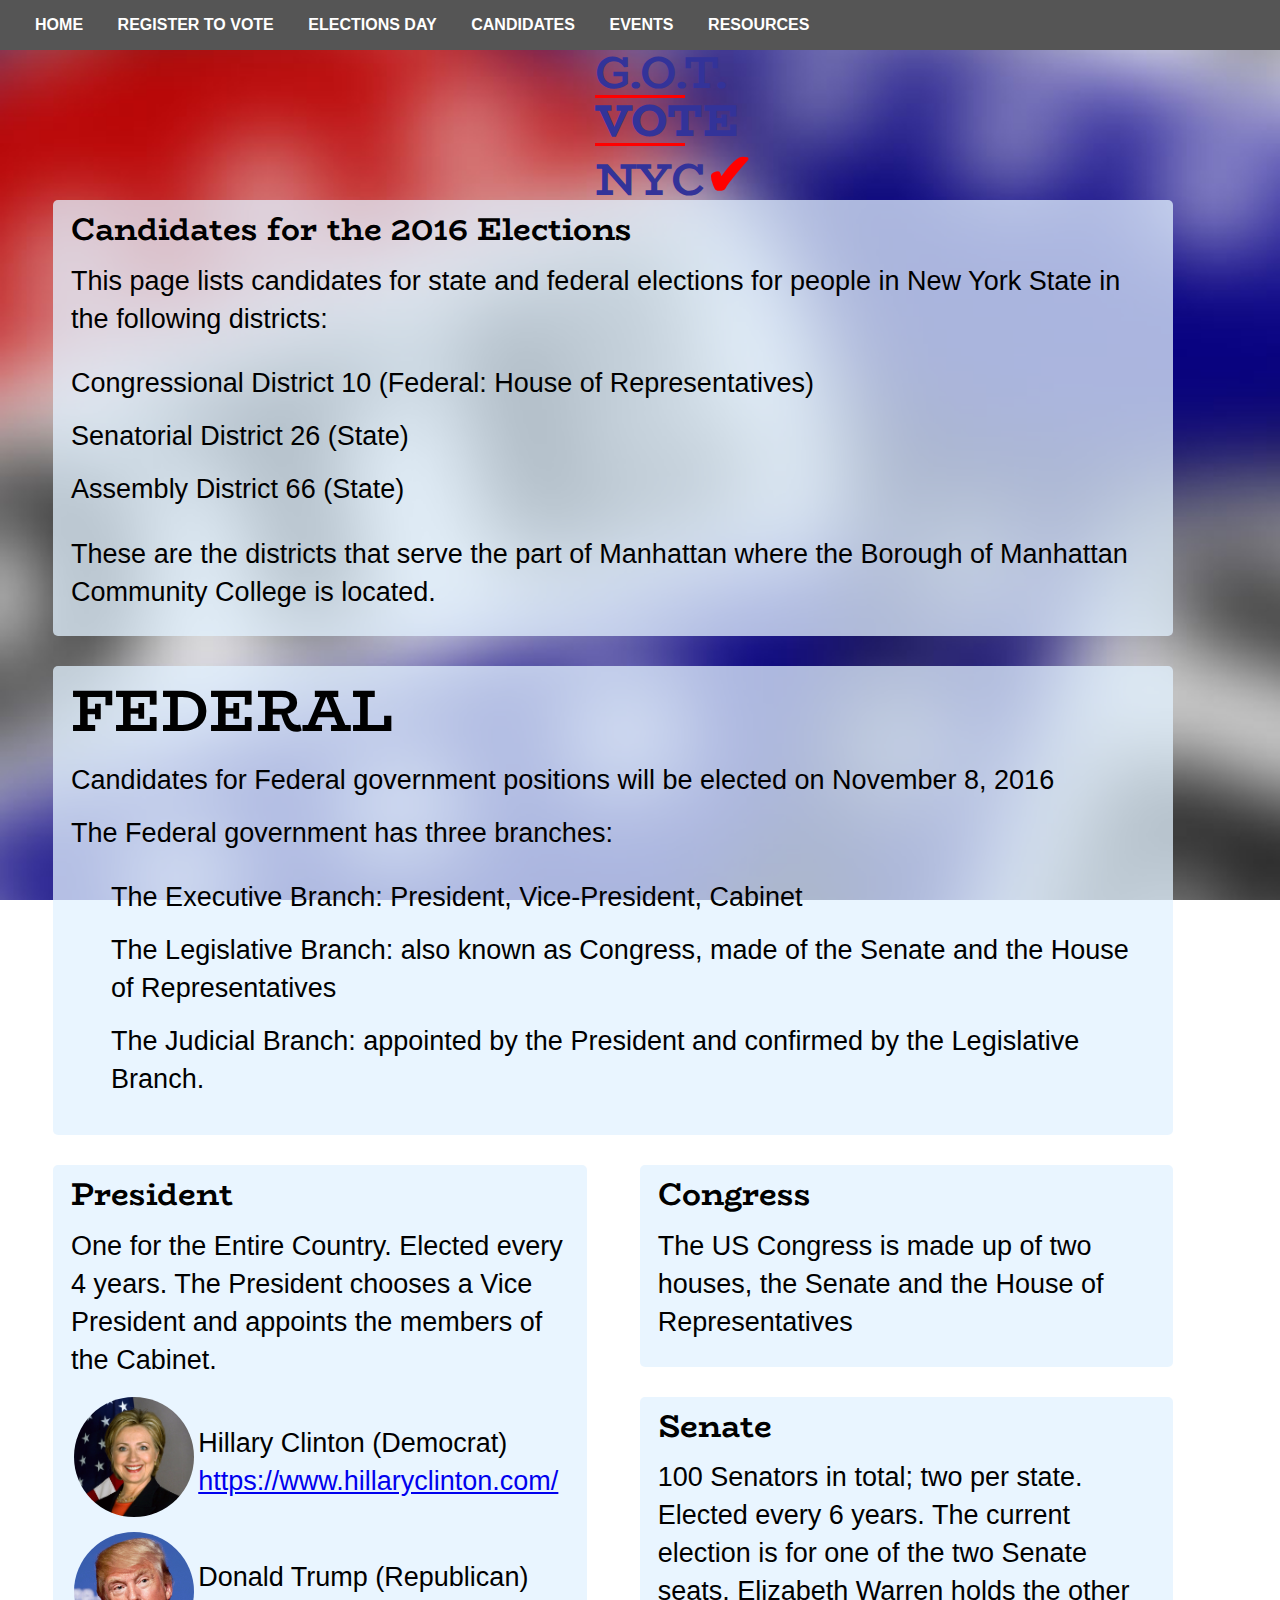
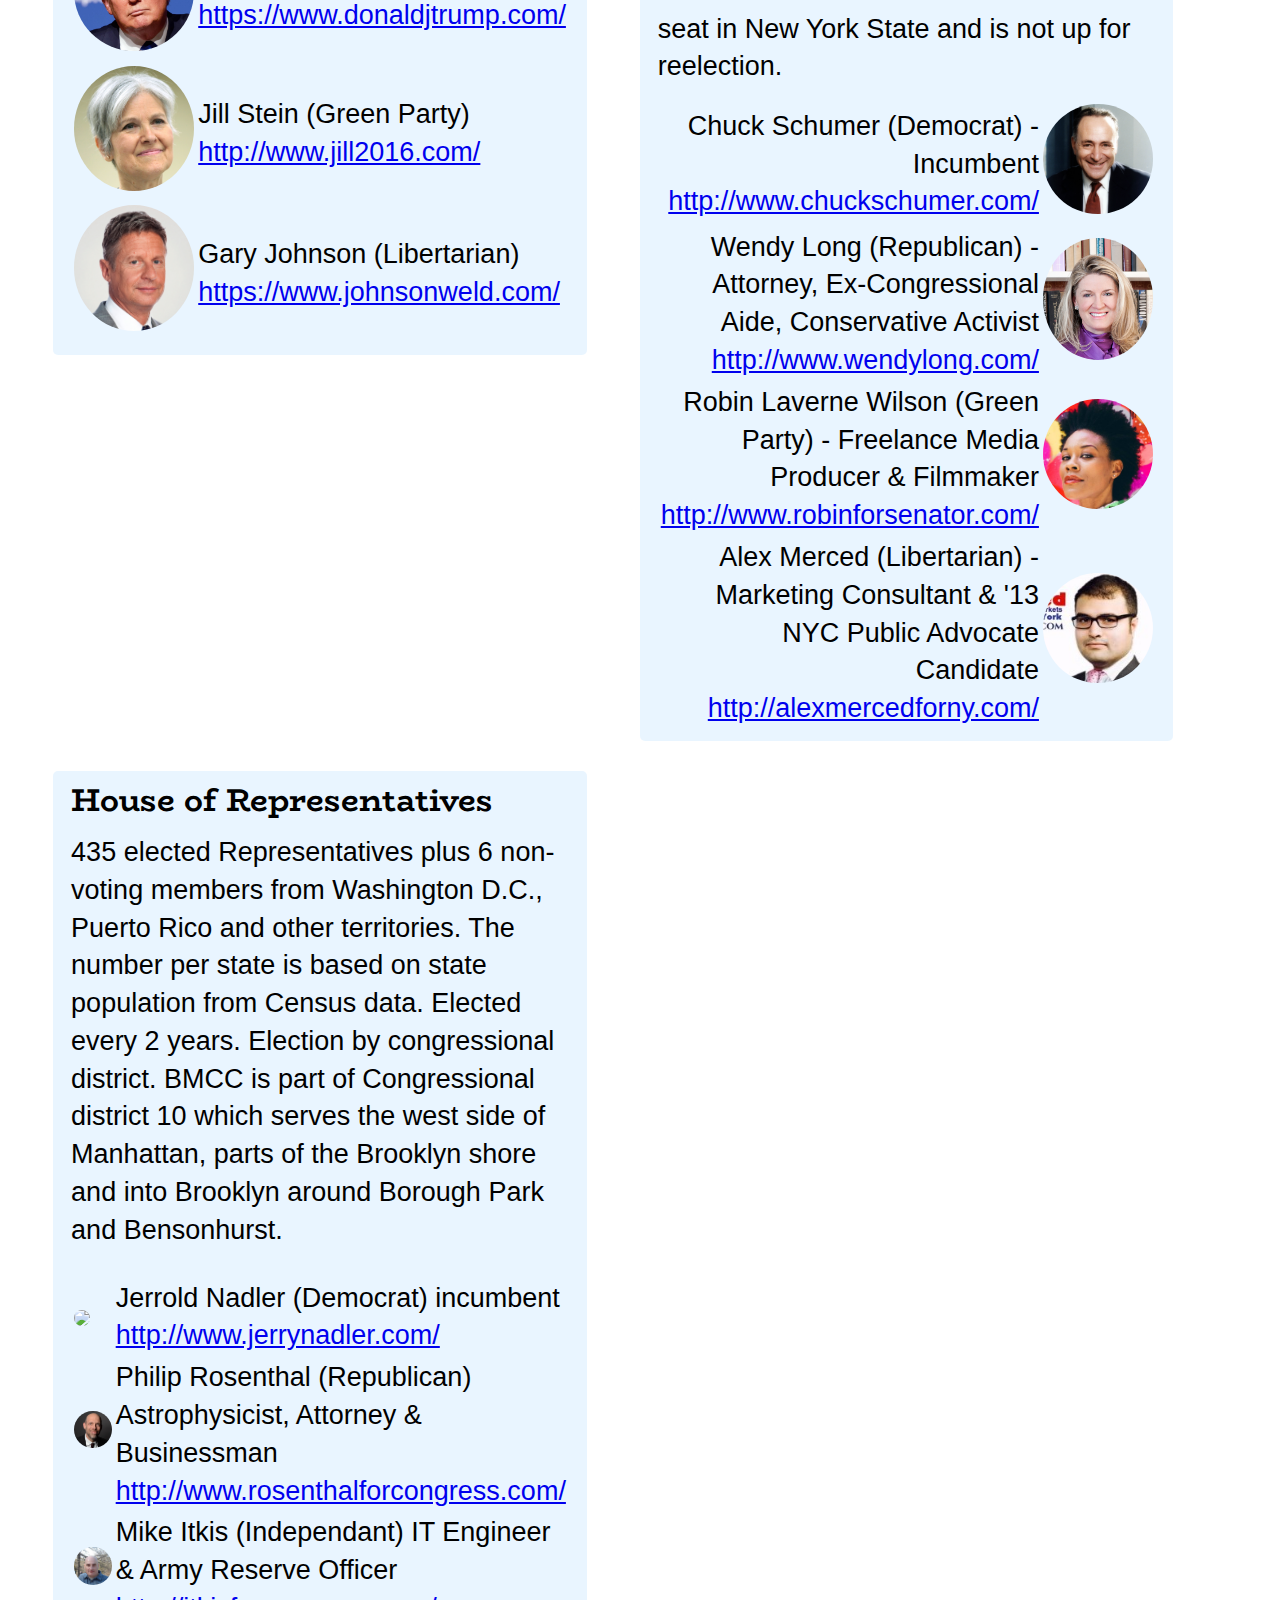
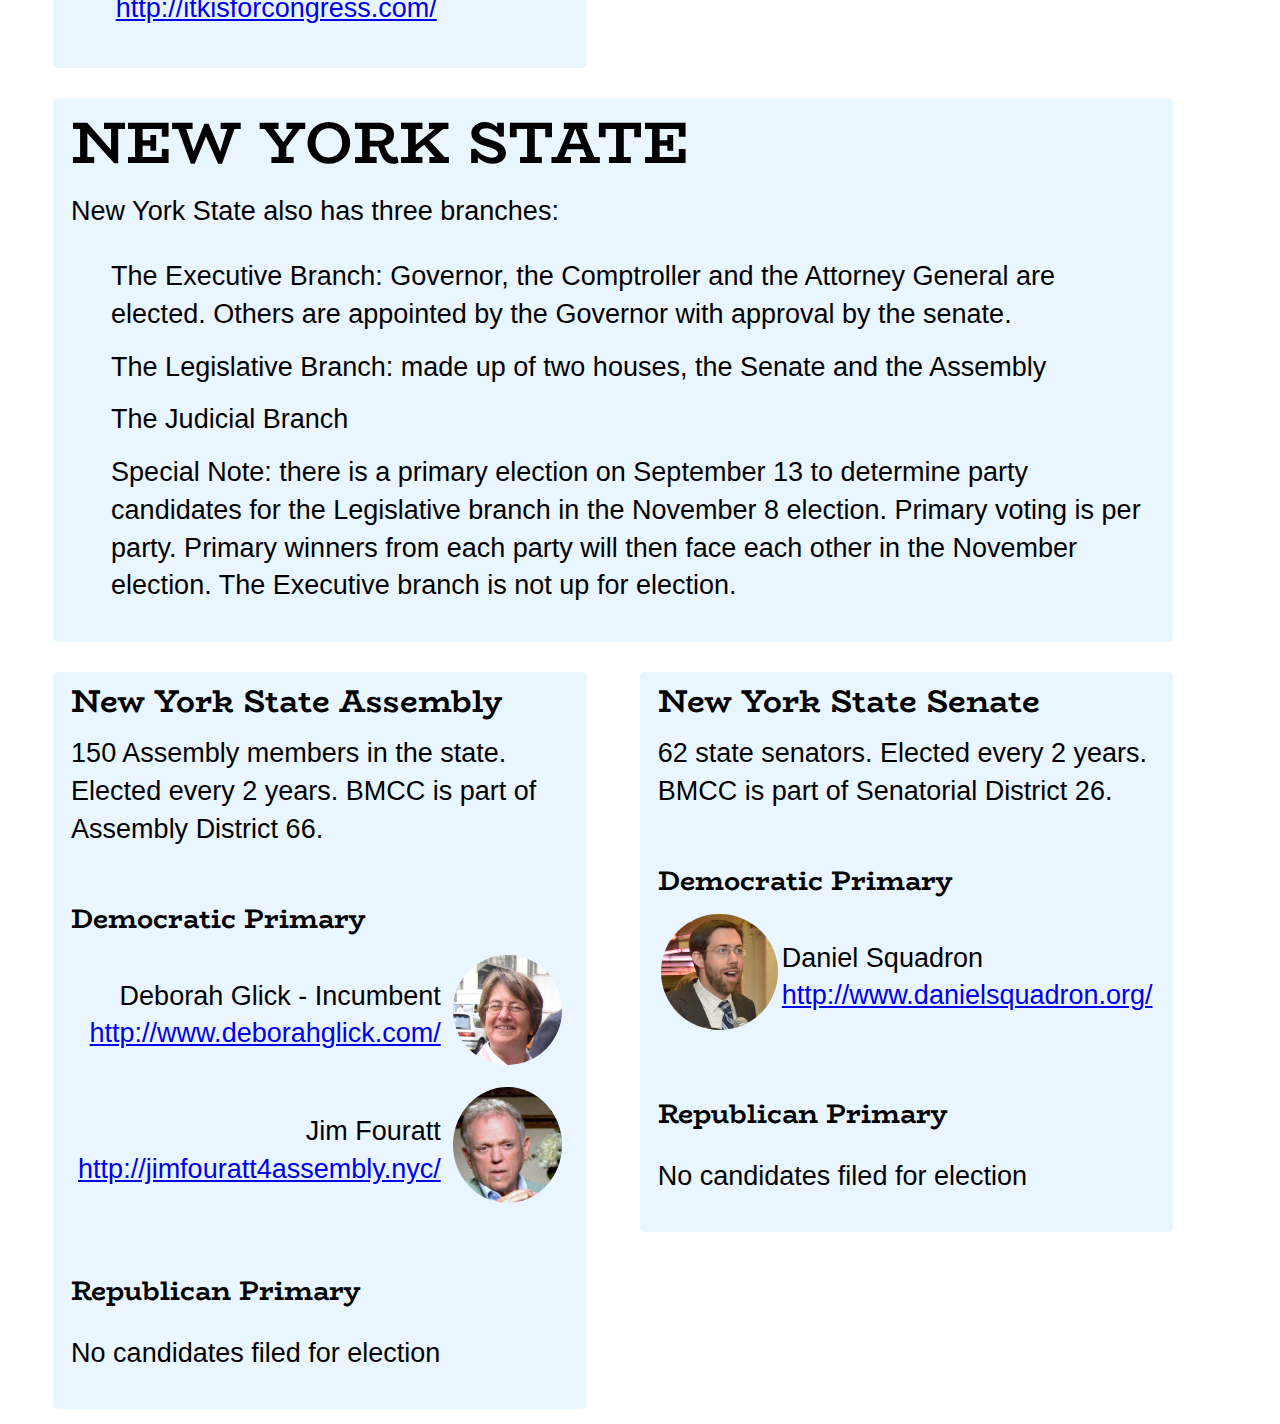
==== candidates.html @ 197d14df "Make Repo for this project" ====
<!doctype html>
<html class="no-js" lang="en-us">
<head>
    <meta charset="utf-8">
    <meta http-equiv="x-ua-compatible" content="ie=edge">
    <meta name="viewport" content="width=device-width, initial-scale=1">
    <title>Register - NYC Votes</title>
    <link rel="stylesheet" href="css/normalized-reset.css">
    <link href="css/styles.css" rel="stylesheet" type="text/css" />
    <link href="css/navigation.css" rel="stylesheet" type="text/css" />
        <!-- styles the navigation, can change or replace -->
</head>
<body>
    <header>

        <!--<ul class="menu" >
            <li id="menu_home" class="item active" onclick="display('menu')">Home</li>
            <li id="menu_register" class="item" onclick="display('menu')">Register to Vote</li>
            <li id="menu_election-day" class="item" onclick="display('menu')">Election Day</li>
            <li id="menu_candidates" class="item" onclick="display('menu')">Candidates</li>
            <li id="menu_events" class="item" onclick="display('menu')">Events</li>
            <li id="menu_resources" class="item" onclick="display('menu')">Resources</li>
            <li id="menu_about" class="item" onclick="display('menu')">About</li>
        </ul>-->
        <a name="top"></a>
        <div class="top-header">
            <div class="vote9">
                <h3>G.O.T.</h3>
                <h2>VOTE</h2>
                <h3>NYC<span>&#10004;</span></h3>
            </div>
        </div>
        <div class="menu">
            <a href="#" id="menu_button">Menu</a>
        </div>

        <nav id="main_nav">
            <ul>
                <li><a href="index.html">Home</a></li>
                <li><a href="Register.html">Register to Vote</a></li>
                <li><a href="electionday.html">Elections Day</a></li>
                <li><a href="candidates.html">Candidates</a></li>
                <li><a href="events.html">Events</a></li>
                <li><a href="resources.html">Resources</a></li>
            </ul>
        </nav>
    </header>
    
    
        
    
    
    <div class="container  main">
                <h2>Candidates for the 2016 Elections</h2>

                <p>This page lists candidates for state and federal elections for people in New York State in the following districts:</p>
                <ul>
                <li>Congressional District 10  (Federal: House of Representatives)</li>
                <li>Senatorial District 26 (State)</li>
                <li>Assembly District 66 (State)</li>
                </ul>
                <p>These are the districts that serve the part of Manhattan where the Borough of Manhattan Community College is located.</p>
                        
    </div>
    
    <div class="container  main">
        <h1>FEDERAL</h1>
            <p>Candidates for Federal government positions will be elected on November 8, 2016</p>
            
            <p>The Federal government has three branches: </p>
            <ol>
            <li>The Executive Branch: President, Vice-President, Cabinet</li>
            <li>The Legislative Branch: also known as Congress, made of the Senate and the House of Representatives</li>
            <li>The Judicial Branch: appointed by the President and confirmed by the Legislative Branch.</li>
            </ol>
    </div>
    <div class="container candidates">
            <h2>President</h2>
            <p>One for the Entire Country. Elected every 4 years. The President chooses a Vice President and appoints the members of the Cabinet.</p>
            <table cellmargin="5">
                <tr>
            <td  class="thumb"><div class="image-cropper"><img src="img/CandidatePhotos/Hillary_Clinton_official_Secretary_of_State_portrait_crop.jpg" style="width: 100%" /></div></td><td>Hillary Clinton (Democrat)<br> <a href="https://www.hillaryclinton.com/">https://www.hillaryclinton.com/</a></td>
                </tr><tr>
            <td  class="thumb"><div class="image-cropper"><img src="img/CandidatePhotos/Donald_Trump_August_19,_2015_(cropped).jpg" style="width: 100%" /></div></td><td>Donald Trump (Republican)<br> <a href="https://www.donaldjtrump.com/">https://www.donaldjtrump.com/</a></td>
            </tr><tR>
            <td  class="thumb"><div class="image-cropper"><img src="img/CandidatePhotos/Jill_Stein_by_Gage_Skidmore.jpg" style="width: 100%" /></div> </td><td>Jill Stein (Green Party)<br> <a href="http://www.jill2016.com/">http://www.jill2016.com/</a></td>
            </tr><tr>
            <td  class="thumb"><div class="image-cropper"><img src="img/CandidatePhotos/Garyjohnsonphoto_-_modified.jpg" style="width: 100%" /></div> </td><td>Gary Johnson (Libertarian)<br> <a href="https://www.johnsonweld.com/">https://www.johnsonweld.com/</a></td>
                </tr>
            </table>
    </div>
    <div class="container candidates">
        <h2>Congress</h2>
        <p>The US Congress is made up of two houses, the Senate and the House of Representatives</p>
    </div>
    <div class="container candidates">
        <h2>Senate</h2>
        <p>100 Senators in total; two per state. Elected every 6 years. The current election is for one of the two Senate seats. Elizabeth Warren holds the other seat in New York State and is not up for reelection.</p>
        <table cellmargin="5" style="text-align: right">
            <tr>
                <td>Chuck Schumer (Democrat) - Incumbent <a href="http://www.chuckschumer.com/">http://www.chuckschumer.com/</a></td>
                <td class="thumb"><div class="image-cropper"><img src="img/CandidatePhotos/Charles_Schumer_official_portrait.jpg" style="width: 100%" /></div></td>
            </tr>
            <tr>
                <td>Wendy Long (Republican) - Attorney, Ex-Congressional Aide, Conservative Activist <a href="http://www.wendylong.com/">http://www.wendylong.com/</a></td>
                <td class="thumb"><div class="image-cropper"><img src="img/CandidatePhotos/WendyLong022612_12.jpg" style="width: 100%" /></div></td>
            </tr>
            <tr>
                <td>Robin Laverne Wilson (Green Party) - Freelance Media Producer & Filmmaker <a href="http://www.robinforsenator.com/">http://www.robinforsenator.com/</a></td>
                <td class="thumb"><div class="image-cropper"><img src="img/CandidatePhotos/Robin_Laverne_Wilson-13423967_1733508856894174_7265292907768365867_n.jpg" style="width: 100%" /></div></td>
            </tr>
            <tr>
                <td>Alex Merced (Libertarian) - Marketing Consultant & '13 NYC Public Advocate Candidate <a href="http://alexmercedforny.com/">http://alexmercedforny.com/</a></td>
                <td class="thumb"><div class="image-cropper"><img src="img/CandidatePhotos/AlexMercedIMG_7607.jpg" style="width: 100%" /></div></td>
            </tr>
        </table>

    </div>
    <div class="container candidates">
        <h2>House of Representatives</h2>
            <p>435 elected Representatives plus 6 non-voting members from Washington D.C., Puerto Rico and other territories. The number per state is based on state population from Census data. Elected every 2 years. Election by congressional district. BMCC is part of Congressional district 10 which serves the west side of Manhattan, parts of the Brooklyn shore and into Brooklyn around Borough Park and Bensonhurst.</p>
            <ul>
        <table  cellmargin="5" style="text-align: left">
            <tr>
                <td class="thumb"><div class="image-cropper"><img src="img/CandidatePhotos/Jerrold_Nadler.jpg" style="width: 100%" /></div></td>
                <td>Jerrold Nadler (Democrat) incumbent<br> <a href="http://www.jerrynadler.com/">http://www.jerrynadler.com/ </a></td>
            </tr>
            <tr>
                <td class="thumb"><div class="image-cropper"><img src="img/CandidatePhotos/Philip_Rosenthal_.jpg" style="width: 100%" /></div></td>
                <td>Philip Rosenthal (Republican) Astrophysicist, Attorney & Businessman<br> <a href="http://www.rosenthalforcongress.com/">http://www.rosenthalforcongress.com/</a></td>
            </tr>
            <tr>
                <td class="thumb"><div class="image-cropper"><img src="img/CandidatePhotos/Mike_Itkis_11217738_1180291021996889_8561401486348184193_o.jpg" style="width: 100%" /></div></td>
                <td>Mike Itkis (Independant) IT Engineer & Army Reserve Officer<br> <a href="http://itkisforcongress.com/">http://itkisforcongress.com/</a></td>
            </tr>
        </table>
    </div>
    <div class="container  main">
        <h1>NEW YORK STATE</h1>
        <p>New York State also has three branches: </p>
        <ol>
        <li>The Executive Branch: Governor, the Comptroller and the Attorney General are elected. Others are appointed by the Governor with approval by the senate.</li>
        <li>The Legislative Branch: made up of two houses, the Senate and the Assembly</li>
        <li>The Judicial Branch</li>
        
        <p>Special Note: there is a primary election on September 13 to determine party candidates for the Legislative branch in the November 8 election. Primary voting is per party. Primary winners from each party will then face each other in the November election. The Executive branch is not up for election.</p>
        </ol>
    </div>
    <div class="container candidates">
        <h2>New York State Assembly</h2>
        <p>150 Assembly members in the state. Elected every 2 years. BMCC is part of Assembly District 66.</p>
        
        <h3>Democratic Primary</h3>
        <table cellpadding="5px" style="text-align: right; width: 100%">
            <tr>
                <td>Deborah Glick - Incumbent <br><a href="http://www.deborahglick.com/">http://www.deborahglick.com/</a></td>
                <td class="thumb"><div class="image-cropper"><img src="img/CandidatePhotos/Deborah_Glick.jpg" style="width: 100%" /></div></td>
            </tr>
            <tr>
                <td>Jim Fouratt<br> <a href="http://jimfouratt4assembly.nyc/">http://jimfouratt4assembly.nyc/</a></td>
                <td class="thumb"><div class="image-cropper"><img src="img/CandidatePhotos/JimFouratt-13.png" style="width: 100%" /></div></td>
            </tr>
        </table>

        <h3>Republican Primary</h3>
        <ul>
        <li>No candidates filed for election</li>
        </ul>
    </div>
    <div class="container candidates">
        <h2>New York State Senate</h2>
        <p>62 state senators. Elected every 2 years. BMCC is part of Senatorial District 26.</p>
        
        <h3>Democratic Primary</h3>
        <table>
            <tr>
                <td class="thumb"><div class="image-cropper"><img src="img/CandidatePhotos/Daniel_Squadron_2012.jpg" style="width: 100%" /></div></td>
                <td>Daniel Squadron <br><a href="http://www.danielsquadron.org/">http://www.danielsquadron.org/</a></td>
            </tr>
        </table>

        
        <h3>Republican Primary</h3>
        <ul>
        <li>No candidates filed for election</li>
        </ul>
    </div>
</body>
<script src="js/scripts.js" type="text/javascript"></script>
<script src="js/navigation.js" type="text/javascript"></script>

<script> timer("time"); </script>
    <!-- Make sure your content is done before this -->

    <!-- Load CDN version of jQuery. For other versions visit this page: https://code.jquery.com/jquery/ -->
    <script src="https://code.jquery.com/jquery-3.1.1.min.js" integrity="sha256-hVVnYaiADRTO2PzUGmuLJr8BLUSjGIZsDYGmIJLv2b8=" crossorigin="anonymous"></script>
    <!--    Load Local version if CDN is not working-->
    <script>
        window.jQuery || document.write('<script src="js/vendor/jquery-3.1.1.min.js"><\/script>')
    </script>
    <script src="js/vendor/modernizr2.8.3.min.js"></script>

    <!--   Your jQuery and other JavaScript can go here in this script element. -->
    <script>
        jQuery(document).ready(function ($) {

            /* 
               This is the code to slide the main navigation up and down.
            */

            $('#menu_button').click(function (evt) {
                console.log('evt', evt);
                evt.preventDefault();
                $('#main_nav').slideToggle();
            }); //end menu_button


            //this code taken from Sebastien on Stackoverflow: http://stackoverflow.com/questions/6461300/triggering-jquery-with-css-media-queries
            //it's been rearranged slightly
            //leave the lines below and then write your code in the doneResizing function below
            doneResizing();
            var id;
            $(window).resize(function () {
                clearTimeout(id);
                id = setTimeout(doneResizing, 0);
            });

            function doneResizing() {
                //this code requires that you have Modernizr included BEFORE this file. Here is modernizr: http://modernizr.com/
                //the trick with min-width media queries is that you need to start from your largest and go down. In the else at the end you can write  js for any size below your smallest min-width.

                 if (Modernizr.mq('screen and (min-width:45em)')) {
                    $('#main_nav').show(); //make sure it is showing at larger sizes
                } else {
                    //Your code goes here for screens below 45em in this example. 
                    $('#main_nav').hide(); //make sure hiding at smaller sizes
                }
            } //end doneResizing

        });
    </script>
<script>
    function display(id) {
        if (document.getElementById(id).style.display == 'none') {
            document.getElementById(id).style.display = 'block';
        } else {
            document.getElementById(id).style.display = 'none';
        }
    }
</script>
</html>
---- css/styles.css ----
/* 
====================================
Modified Normalize.css Code 

This is a modified version of normalize.css
It has been modified to remove some of the choices such as font-family, that a designer should make. Most of what is taken out is added in a separate starter stylesheet meant to be used in combination with this version of normalize.css
====================================
*/
/*! normalize.css v4.2.0 | MIT License | github.com/necolas/normalize.css */
/**
 * 1. Change the default font family in all browsers (opinionated).
 * 2. Correct the line height in all browsers.
 * 3. Prevent adjustments of font size after orientation changes in IE and iOS.
 */
/* Document
   ========================================================================== */
@import url("https://fonts.googleapis.com/css?family=Lato:400,400i,700,700i");
@import url("https://fonts.googleapis.com/css?family=Proza+Libre:600,800");
@import url("https://fonts.googleapis.com/css?family=BioRhyme:700");
html {
  /*  font-family: sans-serif;  1 */
  /* Removed in order to allow designer to set the default fonts */
  /*   line-height: 1.15;*/
  /* 2 */
  /* Removed in order to allow designer to set the default line-height */
  -ms-text-size-adjust: 100%;
  /* 3 */
  -webkit-text-size-adjust: 100%;
  /* 3 */ }

/* Sections
   ========================================================================== */
/**
 * Remove the margin in all browsers (opinionated).
 */
body {
  margin: 0; }

/**
 * Add the correct display in IE 9-.
 */
article,
aside,
footer,
header,
nav,
section {
  display: block; }

/**
 * Correct the font size and margin on `h1` elements within `section` and
 * `article` contexts in Chrome, Firefox, and Safari.
 */
/* Removed in order to allow designer to set the default typography */
/*
h1 {
  font-size: 2em;
  margin: 0.67em 0;
}
*/
/* Grouping content
   ========================================================================== */
/**
 * Add the correct display in IE 9-.
 * 1. Add the correct display in IE.
 */
figcaption,
figure,
main {
  /* 1 */
  display: block; }

/**
 * Add the correct margin in IE 8.
 */
figure {
  margin: 1em 40px; }

/**
 * 1. Add the correct box sizing in Firefox.
 * 2. Show the overflow in Edge and IE.
 */
hr {
  box-sizing: content-box;
  /* 1 */
  height: 0;
  /* 1 */
  overflow: visible;
  /* 2 */ }

/**
 * 1. Correct the inheritance and scaling of font size in all browsers.
 * 2. Correct the odd `em` font sizing in all browsers.
 */
pre {
  font-family: monospace, monospace;
  /* 1 */
  font-size: 1em;
  /* 2 */ }

/* Text-level semantics
   ========================================================================== */
/**
 * 1. Remove the gray background on active links in IE 10.
 * 2. Remove gaps in links underline in iOS 8+ and Safari 8+.
 */
a {
  background-color: transparent;
  /* 1 */
  -webkit-text-decoration-skip: objects;
  /* 2 */ }

/**
 * Remove the outline on focused links when they are also active or hovered
 * in all browsers (opinionated).
 */
a:active,
a:hover {
  outline-width: 0; }

/**
 * 1. Remove the bottom border in Firefox 39-.
 * 2. Add the correct text decoration in Chrome, Edge, IE, Opera, and Safari.
 */
abbr[title] {
  border-bottom: none;
  /* 1 */
  text-decoration: underline;
  /* 2 */
  text-decoration: underline dotted;
  /* 2 */ }

/**
 * Prevent the duplicate application of `bolder` by the next rule in Safari 6.
 */
b,
strong {
  font-weight: inherit; }

/**
 * Add the correct font weight in Chrome, Edge, and Safari.
 */
b,
strong {
  font-weight: bolder; }

/**
 * 1. Correct the inheritance and scaling of font size in all browsers.
 * 2. Correct the odd `em` font sizing in all browsers.
 */
code,
kbd,
samp {
  font-family: monospace, monospace;
  /* 1 */
  font-size: 1em;
  /* 2 */ }

/**
 * Add the correct font style in Android 4.3-.
 */
dfn {
  font-style: italic; }

/**
 * Add the correct background and color in IE 9-.
 */
mark {
  background-color: #ff0;
  color: #000; }

/**
 * Add the correct font size in all browsers.
 */
small {
  font-size: 80%; }

/**
 * Prevent `sub` and `sup` elements from affecting the line height in
 * all browsers.
 */
sub,
sup {
  font-size: 75%;
  line-height: 0;
  position: relative;
  vertical-align: baseline; }

sub {
  bottom: -0.25em; }

sup {
  top: -0.5em; }

/* Embedded content
   ========================================================================== */
/**
 * Add the correct display in IE 9-.
 */
audio,
video {
  display: inline-block; }

/**
 * Add the correct display in iOS 4-7.
 */
audio:not([controls]) {
  display: none;
  height: 0; }

/**
 * Remove the border on images inside links in IE 10-.
 */
img {
  border-style: none; }

/**
 * Hide the overflow in IE.
 */
svg:not(:root) {
  overflow: hidden; }

/* Forms
   ========================================================================== */
/**
 * 1. Change the font styles in all browsers (opinionated).
 * 2. Remove the margin in Firefox and Safari.
 */
/*Removed to allow the designer to set the typography*/
/*
button,
input,
optgroup,
select,
textarea {
*/
/* font-family: sans-serif;*/
/* 1 */
/*  font-size: 100%;*/
/* 1 */
/*  line-height: 1.15;*/
/* 1 */
/*  margin: 0;*/
/* 2 */
/* }*/
/**
 * Show the overflow in IE.
 * 1. Show the overflow in Edge.
 */
button,
input {
  /* 1 */
  overflow: visible; }

/**
 * Remove the inheritance of text transform in Edge, Firefox, and IE.
 * 1. Remove the inheritance of text transform in Firefox.
 */
button,
select {
  /* 1 */
  text-transform: none; }

/**
 * 1. Prevent a WebKit bug where (2) destroys native `audio` and `video`
 *    controls in Android 4.
 * 2. Correct the inability to style clickable types in iOS and Safari.
 */
button,
html [type="button"],
[type="reset"],
[type="submit"] {
  -webkit-appearance: button;
  /* 2 */ }

/**
 * Remove the inner border and padding in Firefox.
 */
button::-moz-focus-inner,
[type="button"]::-moz-focus-inner,
[type="reset"]::-moz-focus-inner,
[type="submit"]::-moz-focus-inner {
  border-style: none;
  padding: 0; }

/**
 * Restore the focus styles unset by the previous rule.
 */
button:-moz-focusring,
[type="button"]:-moz-focusring,
[type="reset"]:-moz-focusring,
[type="submit"]:-moz-focusring {
  outline: 1px dotted ButtonText; }

/**
 * Change the border, margin, and padding in all browsers (opinionated).
 */
/*Removing opinionated styling*/
/*
fieldset {
  border: 1px solid #c0c0c0;
  margin: 0 2px;
  padding: 0.35em 0.625em 0.75em;
}
*/
/**
 * 1. Correct the text wrapping in Edge and IE.
 * 2. Correct the color inheritance from `fieldset` elements in IE.
 * 3. Remove the padding so developers are not caught out when they zero out
 *    `fieldset` elements in all browsers.
 */
legend {
  box-sizing: border-box;
  /* 1 */
  color: inherit;
  /* 2 */
  display: table;
  /* 1 */
  max-width: 100%;
  /* 1 */
  padding: 0;
  /* 3 */
  white-space: normal;
  /* 1 */ }

/**
 * 1. Add the correct display in IE 9-.
 * 2. Add the correct vertical alignment in Chrome, Firefox, and Opera.
 */
progress {
  display: inline-block;
  /* 1 */
  vertical-align: baseline;
  /* 2 */ }

/**
 * Remove the default vertical scrollbar in IE.
 */
textarea {
  overflow: auto; }

/**
 * 1. Add the correct box sizing in IE 10-.
 * 2. Remove the padding in IE 10-.
 */
[type="checkbox"],
[type="radio"] {
  box-sizing: border-box;
  /* 1 */
  padding: 0;
  /* 2 */ }

/**
 * Correct the cursor style of increment and decrement buttons in Chrome.
 */
[type="number"]::-webkit-inner-spin-button,
[type="number"]::-webkit-outer-spin-button {
  height: auto; }

/**
 * 1. Correct the odd appearance in Chrome and Safari.
 * 2. Correct the outline style in Safari.
 */
[type="search"] {
  -webkit-appearance: textfield;
  /* 1 */
  outline-offset: -2px;
  /* 2 */ }

/**
 * Remove the inner padding and cancel buttons in Chrome and Safari on OS X.
 */
[type="search"]::-webkit-search-cancel-button,
[type="search"]::-webkit-search-decoration {
  -webkit-appearance: none; }

/**
 * 1. Correct the inability to style clickable types in iOS and Safari.
 * 2. Change font properties to `inherit` in Safari.
 */
::-webkit-file-upload-button {
  -webkit-appearance: button;
  /* 1 */
  font: inherit;
  /* 2 */ }

/* Interactive
   ========================================================================== */
/*
 * Add the correct display in IE 9-.
 * 1. Add the correct display in Edge, IE, and Firefox.
 */
details,
menu {
  display: block; }

/*
 * Add the correct display in all browsers.
 */
summary {
  display: list-item; }

/* Scripting
   ========================================================================== */
/**
 * Add the correct display in IE 9-.
 */
canvas {
  display: inline-block; }

/**
 * Add the correct display in IE.
 */
template {
  display: none; }

/* Hidden
   ========================================================================== */
/**
 * Add the correct display in IE 10-.
 */
[hidden] {
  display: none; }

/* They styles in the following are similar to the effect of a reset but have be separated out so that it is easier to add default styles.  These are suggested styles that the designer should change and add to set the typography 

Much of this is modified from two original sources
HTML 5 Doctor Reset: http://html5doctor.com/html-5-reset-stylesheet/
This is in the public domain. It has been modified to remove things redundant with Normalize and separate out styles that may need to be styled separately.

Normalize.css: git.io/normalize 
The version modified is: normalize.css v3.0.1 | MIT License
A few pieces of normalize.css that more directly affected typographic choices (such as font-family) were moved here so normalize.css could be more or less left alone.
*/
/* RESPONSIVE PREPARATION 
   ==================================================================== 
   Use these "as is"
*/
/*The following 7 lines are from Paul Irish and apply a border-box model. 
See this page for more info: http://www.paulirish.com/2012/box-sizing-border-box-ftw/ */
/* apply a natural box layout model to all elements, but allowing components to change */
html {
  box-sizing: border-box;
  background-image: url("../img/bg.jpg");
  background-size: cover;
  background-position: center;
  background-attachment: fixed; }

*, *:before, *:after {
  box-sizing: inherit; }

/* Basic Responsive Images and Video */
img, video {
  width: auto;
  height: auto;
  max-width: 100%; }

/* Embedded Video Styles

    These can be used to help add embedded video content, like YouTube videos, to your page. These styles require you set up your HTML in a specific way. See this CodePen for an example of it in use: http://codepen.io/profstein/pen/mArLRj
*/
.videoWrapper {
  position: relative;
  padding-top: 25px;
  height: 0; }

.videoWrapper.ratio-16-9 {
  padding-bottom: 56.25%;
  /* 16:9 aspect ratio video */ }

.videoWrapper.ratio-4-3 {
  padding-bottom: 75%;
  /* 4:3 aspect ratio video */ }

.videoWrapper iframe {
  position: absolute;
  top: 0;
  left: 0;
  width: 100%;
  height: 100%; }

/* ==========================================================================
   Base Typographic Styles
   ========================================================================== 

    The following typographic styles are meant to be changed. They are set so that you know what to style, but don't tell you how to style them. For example all of the headings are set to the same font-size and line-height. That should be changed.

*/
/* Default Typography
   ==================================================================== 
   !! CHANGE FROM HERE DOWN to suit the needs of your site
   You can use a resource like http://type-scale.com/ to help you choose font-size
*/
/*
Set a default font-family, font-size and line-height in the html
This will set the default for the entire site.
*/
html {
  font-size: 100%;
  font-family: sans-serif;
  /*change to add a proper font stack */
  font-size: 1em;
  line-height: 1;
  /* usually something between 1.3 and 1.6 is most readable without feeling too far apart */ }

/*Usually at least a bottom margin is given to separate paragraphs. font-size and font-family are inherited from body*/
p {
  margin: 0 0 0 0; }

/*Set a default font-family for the headings*/
h1, h2, h3, h4, h5, h6 {
  font-family: serif;
  /*change to add a proper font stack */ }

/*
Set the font-size of each heading individually
When you set the font-size also set the line-height.
You may also want to set the top and bottom margins and padding
*/
h1 {
  font-size: 1em;
  line-height: 1;
  margin: 0;
  padding: 0; }

h2 {
  font-size: 1em;
  line-height: 1;
  margin: 0px;
  padding: 0; }

h3 {
  font-size: .75em;
  line-height: 1;
  margin: 0;
  padding: 0; }

h4 {
  font-size: 1em;
  line-height: 1;
  margin: 0;
  padding: 0; }

h5 {
  font-size: 1em;
  line-height: 1;
  margin: 0;
  padding: 0; }

h6 {
  font-size: 1em;
  line-height: 1;
  margin: 0;
  padding: 0; }

/*Other relatively common elements to style. Uncomment and change to your liking*/
/*These are used to display text like pre-formatted text and code samples*/
pre, code, kbd, samp {
  font-family: monospace, monospace;
  font-size: 1em;
  line-height: 1.15;
  margin: 0;
  padding: 0; }

/* Forms
   ========================================================================== */
/**
 * Set the font styles related to forms
 */
button,
input,
optgroup,
select,
textarea {
  font-family: sans-serif;
  font-size: 100%;
  line-height: 1.15;
  margin: 0; }

/* ==========================================================================
   Add your custom styles here
   ========================================================================== */
body {
  font-family: sans-serif;
  margin: 0px;
  padding: 0px;
  max-width: 1500px;
  margin-left: auto;
  margin-right: auto; }
  body:after {
    content: " ";
    display: block;
    clear: both; }

.top-header {
  font-size: 5vmin;
  text-align: center;
  border-radius: 5px;
  position: relative;
  width: 100%;
  margin: 15px auto;
  max-width: 1500px;
  margin-left: auto;
  margin-right: auto; }
  .top-header:after {
    content: " ";
    display: block;
    clear: both; }
  @media (min-width: 768px) {
    .top-header {
      display: block;
      margin-top: 50px;
      width: 100%;
      float: left;
      padding-left: 1.38889%;
      padding-right: 1.38889%;
      height: 120px; }
      .top-header .vote9 {
        margin: 0 auto;
        width: 90px;
        position: relative;
        height: auto; } }
  @media (min-width: 1224px) {
    .top-header {
      display: block;
      margin-top: 50px;
      width: 100%;
      float: left;
      padding-left: 1.38889%;
      padding-right: 1.38889%;
      height: 120px; }
      .top-header .vote9 {
        margin: 0 auto;
        width: 90px;
        position: relative;
        height: auto; } }

header .menu {
  height: 6%;
  margin: 10% 10% 10% 50%;
  font-size: 8vmin;
  text-align: center;
  vertical-align: middle;
  width: 60%;
  padding: 0px;
  top: 0px;
  z-index: 99;
  position: fixed; }

header .menu .item {
  display: none;
  border: 1px solid grey;
  width: 100%;
  background: #32aef1;
  color: white;
  z-index: 99; }

header .menu:hover .item, header .menu:focus .item, header .menu:active .item {
  display: block;
  cursor: pointer; }

header .menu .item:hover {
  display: block; }

header .menu .active {
  display: block;
  background: #3272f1;
  color: white; }

.container {
  font-size: 5vmin;
  margin: 15px 0px 0px 0px;
  padding: 5px 10px 5px 10px;
  position: relative;
  background: rgba(226, 241, 255, 0.75);
  max-width: 1500px;
  margin-left: auto;
  margin-right: auto; }
  .container:after {
    content: " ";
    display: block;
    clear: both; }
  @media (min-width: 320px) {
    .container {
      font-size: 5vmin;
      margin-left: 2.08333%;
      border-radius: 5px;
      -moz-border-radius: 5px;
      -webkit-border-radius: 5px;
      padding: 5px 10px 5px 10px;
      position: relative;
      width: 83.33333%;
      float: left;
      padding-left: 1.38889%;
      padding-right: 1.38889%;
      margin-left: 8.33333%; }
      .container.main {
        width: 91.66667%;
        float: left;
        padding-left: 1.38889%;
        padding-right: 1.38889%;
        margin-left: 4.16667%; } }
  @media (min-width: 768px) {
    .container {
      font-size: 5vmin;
      margin: 15px auto;
      padding: 5px 10px 5px 10px;
      position: relative;
      width: 66.66667%;
      float: left;
      padding-left: 1.38889%;
      padding-right: 1.38889%;
      margin-left: 16.66667%; } }
  @media (min-width: 1224px) {
    .container {
      font-size: 3vmin;
      padding: 10px;
      position: relative;
      float: left;
      width: 41.66667%;
      float: left;
      padding-left: 1.38889%;
      padding-right: 1.38889%;
      margin-left: 4.16667%; }
      .container.main {
        width: 87.5%;
        float: left;
        padding-left: 1.38889%;
        padding-right: 1.38889%;
        margin-left: 4.16667%; }
      .container #time {
        font-size: 7vmin; } }

.container.link {
  text-align: center; }

.container.link:hover {
  cursor: pointer;
  background: #d8e7ff; }

.container small {
  font-size: 3vmin;
  display: block;
  position: relative;
  width: 100%; }

.container > .details {
  display: none; }

#countdown {
  text-align: center; }

.container .scroll {
  max-height: 250px;
  overflow-y: scroll;
  position: static; }

.container .events {
  width: 100%;
  padding: 0px;
  margin: 0px;
  position: relative; }

.container .events td {
  border-top: 1px solid grey;
  margin: 0px;
  padding: 7px 10px 5px 10px;
  min-height: 15px;
  font-size: 3vmin; }

.container p, .container li, .container span {
  display: block;
  margin: 15px 0px 15px 0px;
  font-size: 3vmin;
  text-align: left; }

.container ul {
  padding-left: 0px; }

.container ul ul {
  padding-left: 10px; }

.container td {
  font-size: 3vmin; }

.getinvolved {
  text-align: center; }

.getinvolved:hover {
  cursor: pointer; }

/** VOTE LOGO **/
[class*="vote"] {
  width: 90px;
  margin: 1%;
  color: #333399;
  position: relative; }
  [class*="vote"] .num {
    position: absolute;
    top: -30px;
    right: -60px; }

.vote9 {
  font-family: 'Prompt', sans-serif; }

[class*="vote"] h3 {
  font-size: 1em;
  line-height: 1;
  font-weight: 700;
  text-align: center;
  letter-spacing: 0px;
  margin: 0px; }
  [class*="vote"] h3 span {
    color: red;
    font-size: 1.3em; }

[class*="vote"] h2 {
  font-size: 1em;
  line-height: 1;
  text-align: center;
  border-top: 3px solid red;
  border-bottom: 3px solid red;
  margin-top: 10px;
  font-weight: 900;
  margin: 0px; }

/** Accordion */
/* Style the buttons that are used to open and close the accordion panel */
button.accordion {
  background-color: inherit;
  color: #444;
  cursor: pointer;
  padding: 18px;
  width: 100%;
  text-align: left;
  border: none;
  outline: none;
  transition: 0.4s; }

/* Add a background color to the button if it is clicked on (add the .active class with JS), and when you move the mouse over it (hover) */
button.accordion.active, button.accordion:hover {
  background-color: #ddd; }

div.panel {
  padding: 0 18px;
  background-color: white;
  max-height: 0;
  overflow: hidden;
  transition: 0.6s ease-in-out;
  opacity: 0; }

div.panel.show {
  opacity: 1;
  max-height: 5000px;
  /* Whatever you like, as long as its more than the height of the content (on all screen sizes) */
  overflow-y: auto;
  overflow-x: hidden; }

div.panel ul {
  padding-left: 10px; }

div.panel ul ul {
  padding-left: 20px; }

button.accordion:after {
  content: '\02795';
  /* Unicode character for "plus" sign (+) */
  font-size: 13px;
  color: #777;
  float: right;
  margin-left: 5px; }

button.accordion.active:after {
  content: "\2796";
  /* Unicode character for "minus" sign (-) */ }

.eventCalendar {
  position: relative;
  height: 0;
  width: 100%;
  padding-bottom: 100%; }

.eventCalendar iframe {
  position: absolute;
  top: 0;
  left: 0;
  width: 100%;
  height: 100%; }

.image-cropper {
  max-width: 100px;
  height: auto;
  position: relative;
  overflow: hidden;
  display: inline-block;
  margin: 0; }

.image-cropper img {
  display: block;
  margin: 0 auto;
  height: auto;
  width: 150%;
  margin: 0 0 0 -20%;
  -webkit-border-radius: 50%;
  -moz-border-radius: 50%;
  -ms-border-radius: 50%;
  -o-border-radius: 50%;
  border-radius: 50%;
  margin: 0px;
  align: middle;
  vertical-align: middle; }

.candidates li {
  vertical-align: middle; }

.candidates .thumb {
  width: 25%; }

.candidates .thumb .credits {
  font-size: 1vmin; }

@media only screen and (min-width: 45em) {
  #main_nav {
    height: 50px;
    top: 0px; }
  .image-cropper {
    max-width: 300px;
    height: auto;
    position: relative;
    overflow: hidden;
    display: inline-block;
    margin: 0; }
  .image-cropper img {
    display: block;
    margin: 0 auto;
    height: auto;
    width: 150%;
    margin: 0 0 0 -20%;
    -webkit-border-radius: 50%;
    -moz-border-radius: 50%;
    -ms-border-radius: 50%;
    -o-border-radius: 50%;
    border-radius: 50%;
    margin: 0px;
    align: middle;
    vertical-align: middle; } }

h2 {
  margin-top: 0px; }

/* ============================
* Clearfix
* Modified from: http://nicolasgallagher.com/micro-clearfix-hack/
* If you already have a clearfix then you can ignore this.
* =============================*/
/**
 * For modern browsers
 * 1. The space content is one way to avoid an Opera bug when the
 *    contenteditable attribute is included anywhere else in the document.
 *    Otherwise it causes space to appear at the top and bottom of elements
 *    that are clearfixed.
 * 2. The use of `table` rather than `block` is only necessary if using
 *    `:before` to contain the top-margins of child elements.
 */
.cf:before,
.cf:after {
  content: " ";
  /* 1 */
  display: table;
  /* 2 */ }

.cf:after {
  clear: both; }

/**
 * For IE 6/7 only
 * Include this rule to trigger hasLayout and contain floats.
 */
.cf {
  *zoom: 1; }

/* ============================
* NAVIGATION 
* Modified from: http://webdesign.tutsplus.com/tutorials/htmlcss-tutorials/a-simple-responsive-mobile-first-navigation/
* =============================*/
#main_nav {
  clear: both;
  position: fixed;
  z-index: 999;
  width: 100%;
  float: left;
  padding-left: 1.38889%;
  padding-right: 1.38889%; }
  #main_nav ul {
    list-style: none;
    line-height: 1;
    margin: 0;
    padding: 0; }
    #main_nav ul li a {
      display: block;
      color: #fff;
      background-color: #555;
      text-transform: uppercase;
      padding: 1.38889%;
      /* 10/16 */
      text-decoration: none;
      border-bottom: 1px solid #eee;
      font-weight: 900; }
      #main_nav ul li a:hover {
        color: #555;
        background-color: #fff; }
      #main_nav ul li a:active {
        color: #555;
        background-color: #f90; }

/* menu button */
.menu {
  margin-top: 1em;
  margin-bottom: 1em; }
  .menu a {
    padding: 0.5em 0.625em;
    /*10/16 */
    background-color: #555;
    border-radius: 5px;
    color: #fff;
    text-decoration: none; }
    .menu a:hover {
      color: #555;
      background-color: #f90; }

/* ==========================
*  Media Queries for Main Nav
*  ========================== */
/* these don't have to be separate. We did so for two reasons:
1. Easy to copy and paste this into new design
2. Depending on your site you may need separate break points for the nav. You may want to see what width is needed to fit your nav horizontally without breaking and use that as the breakpoint. 
It should also be noted that there is only one media query because this CSS moves the nav to the top where it can stay for all of the other sizes.
*/
/* 45em is about 720px depending on the base font-size */
@media only screen and (min-width: 45em) {
  /* hide the menu button */
  .menu {
    display: none; }
  #main_nav {
    /* move main_nav to top of the screen */
    /*         position: absolute;
        top: 0;
        left: 0; */
    width: 100%;
    display: block;
    overflow: hidden;
    /* should be the same as #main_nav li a background color above */
    background-color: #555; }
  #main_nav li {
    display: inline;
    line-height: 1em; }
  #main_nav li a {
    float: left;
    padding: 0.9375em;
    /* 10/16  and  15/16 */
    border-bottom: none; }
  #main_nav li a.top {
    display: none; } }

/* 
  ====================================
   These styles are page specific and you would need to change depending on how your page is laid out.
  ====================================
*/
/* responsive images */
img, video {
  width: auto;
  height: auto;
  max-width: 100%; }

/* border-box model */
html {
  box-sizing: border-box; }

*, *:before, *:after {
  box-sizing: inherit; }

.page-header .logo {
  float: left;
  width: 25%; }

.page-header h1 {
  float: left;
  padding-left: 1em;
  width: 70%; }

.menu {
  clear: both; }

.main-content {
  clear: both;
  float: none; }

/* RESPONSIVE PREPARATION
   ====================================================================
   Use these "as is"
*/
/*The following 7 lines are from Paul Irish and apply a border-box model.
See this page for more info: http://www.paulirish.com/2012/box-sizing-border-box-ftw/ */
/* apply a natural box layout model to all elements, but allowing components to change */
html {
  box-sizing: border-box; }

*, *:before, *:after {
  box-sizing: inherit; }

/* Basic Responsive Images and Video */
img, video {
  width: auto;
  height: auto;
  max-width: 100%; }

/* Embedded Video Styles

    These can be used to help add embedded video content, like YouTube videos, to your page. These styles require you set up your HTML in a specific way. See this CodePen for an example of it in use: http://codepen.io/profstein/pen/mArLRj
*/
.videoWrapper {
  position: relative;
  padding-top: 25px;
  height: 0; }

.videoWrapper.ratio-16-9 {
  padding-bottom: 56.25%;
  /* 16:9 aspect ratio video */ }

.videoWrapper.ratio-4-3 {
  padding-bottom: 75%;
  /* 4:3 aspect ratio video */ }

.videoWrapper iframe {
  position: absolute;
  top: 0;
  left: 0;
  width: 100%;
  height: 100%; }

/* ==========================================================================
   Base Typographic Styles
   ==========================================================================
    The following typographic styles are meant to be changed. They are set so that you know what to style, but don't tell you how to style them. For example all of the headings are set to the same font-size and line-height. That should be changed.
*/
/* Web Fonts
   ====================================================================
   Import web fonts
*/
/*
Set a default font-family, font-size and line-height in the html
This will set the default for the entire site.
*/
html {
  font-size: 100%;
  font-family: Lato, sans-serif;
  /* default font for the site */
  font-size: 1em;
  line-height: 1.4;
  /* usually something between 1.3 and 1.6 is most readable without feeling too far apart */ }

/*Usually at least a bottom margin is given to separate paragraphs. font-size and font-family are inherited from body*/
p {
  margin: 0 0 1em 0; }

/*Set a default font-family for the headings*/
h1, h2, h3, h4, h5, h6 {
  font-family: BioRhyme, Georgia, serif;
  /*change to add a proper font stack */
  line-height: 1.2; }

/*
Set the font-size of each heading individually
You can also change the line-height here individually if you want then different from the global line-height set above
You may also want to set the top and bottom margins and padding
*/
h1 {
  font-size: 3.157em;
  /*    line-height: 1;*/
  margin: 0;
  padding: 0; }
  @media (min-width: 320px) {
    h1 {
      font-size: 1.5em; } }
  @media (min-width: 768px) {
    h1 {
      font-size: 2.169em; } }

h2 {
  font-size: 2.369em;
  /*    line-height: 1;*/
  padding: 0; }
  @media (min-width: 320px) {
    h2 {
      font-size: 1.15em; } }
  @media (min-width: 768px) {
    h2 {
      font-size: 1.169em; } }

h3 {
  font-size: 2.25em;
  /*    line-height: 1;*/
  margin: 2em 0 .5em 0;
  padding: 0; }
  @media (min-width: 320px) {
    h3 {
      font-size: .90em; } }
  @media (min-width: 768px) {
    h3 {
      font-size: 1em; } }

h4 {
  font-size: 1.777em;
  /*    line-height: 1;*/
  margin: 2em 0 .5em 0;
  padding: 0; }

h5 {
  font-size: 1.333em;
  /*    line-height: 1;*/
  margin: 1em 0 0 0;
  padding: 0; }

h6 {
  font-size: 1.333em;
  /*    line-height: 1;*/
  margin: 1em 0 0 0;
  padding: 0; }

/*Other relatively common elements to style. Uncomment and change to your liking*/
/*These are used to display text like pre-formatted text and code samples*/
pre, code, kbd, samp {
  font-family: monospace, monospace;
  font-size: 1em;
  line-height: 1.15;
  margin: 0;
  padding: 0; }

/* Forms
   ========================================================================== */
/**
 * Set the font styles related to forms
 */
button,
input,
optgroup,
select,
textarea {
  font-family: sans-serif;
  font-size: 100%;
  line-height: 1.15;
  margin: 0; }

/* ============================
* Clearfix-oldIE
* This is a clearfix mixin that works on old IE browsers
* Modified from: http://nicolasgallagher.com/micro-clearfix-hack/
* If you already have a clearfix then you can ignore this.
* =============================*/
/**
 * For modern browsers
 * 1. The space content is one way to avoid an Opera bug when the
 *    contenteditable attribute is included anywhere else in the document.
 *    Otherwise it causes space to appear at the top and bottom of elements
 *    that are clearfixed.
 * 2. The use of `table` rather than `block` is only necessary if using
 *    `:before` to contain the top-margins of child elements.
 */
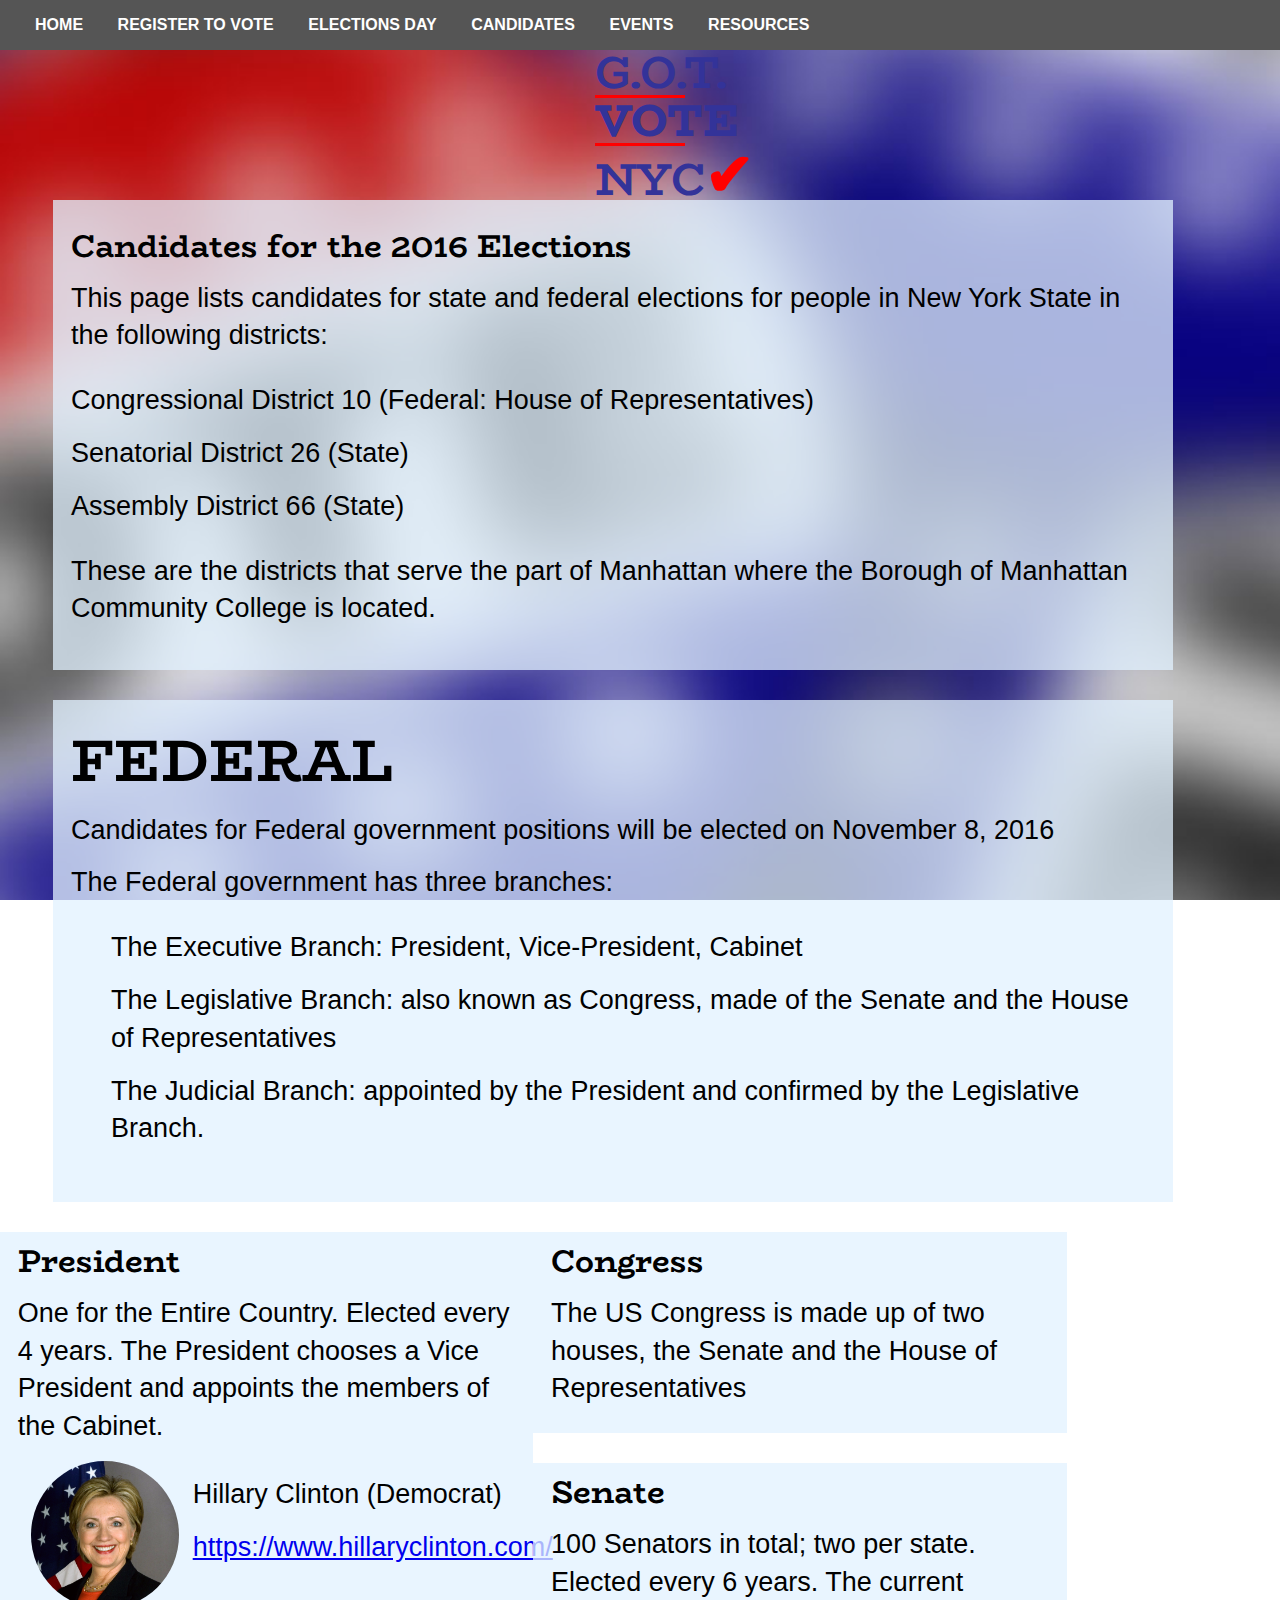
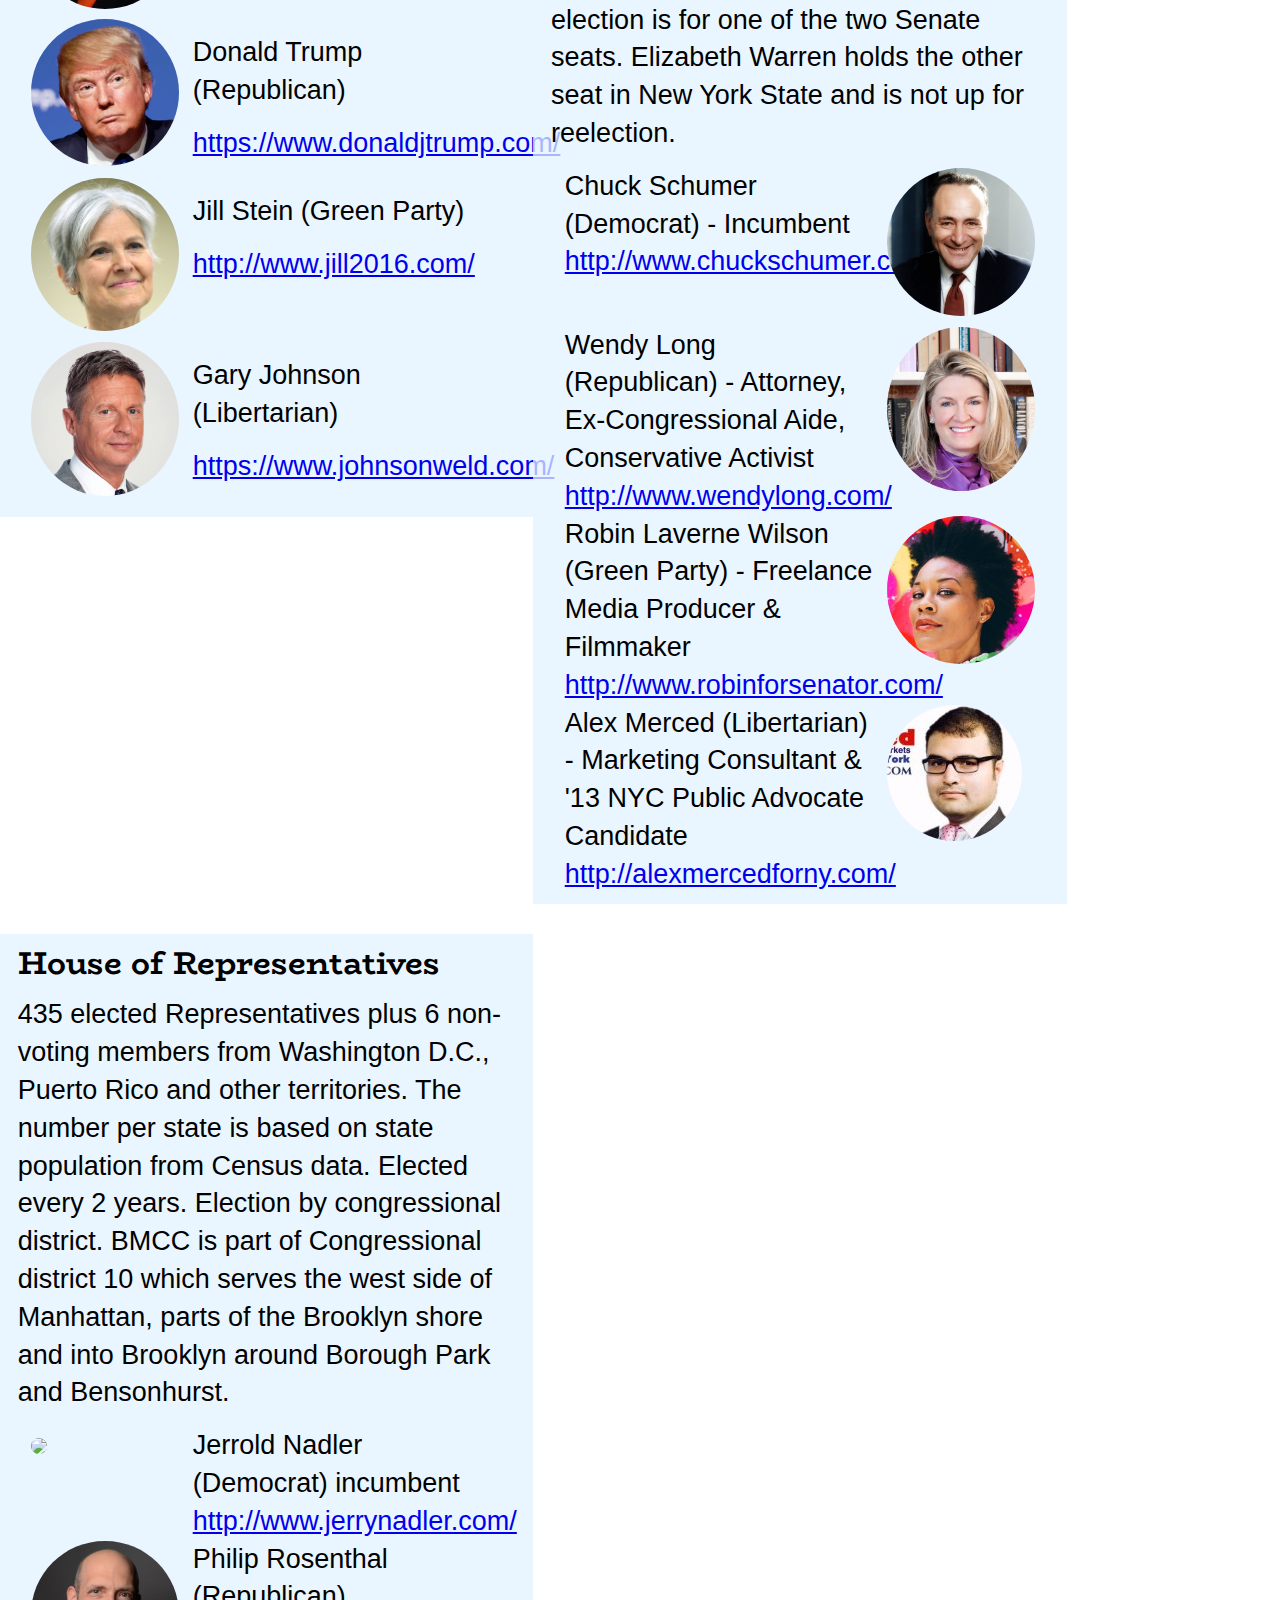
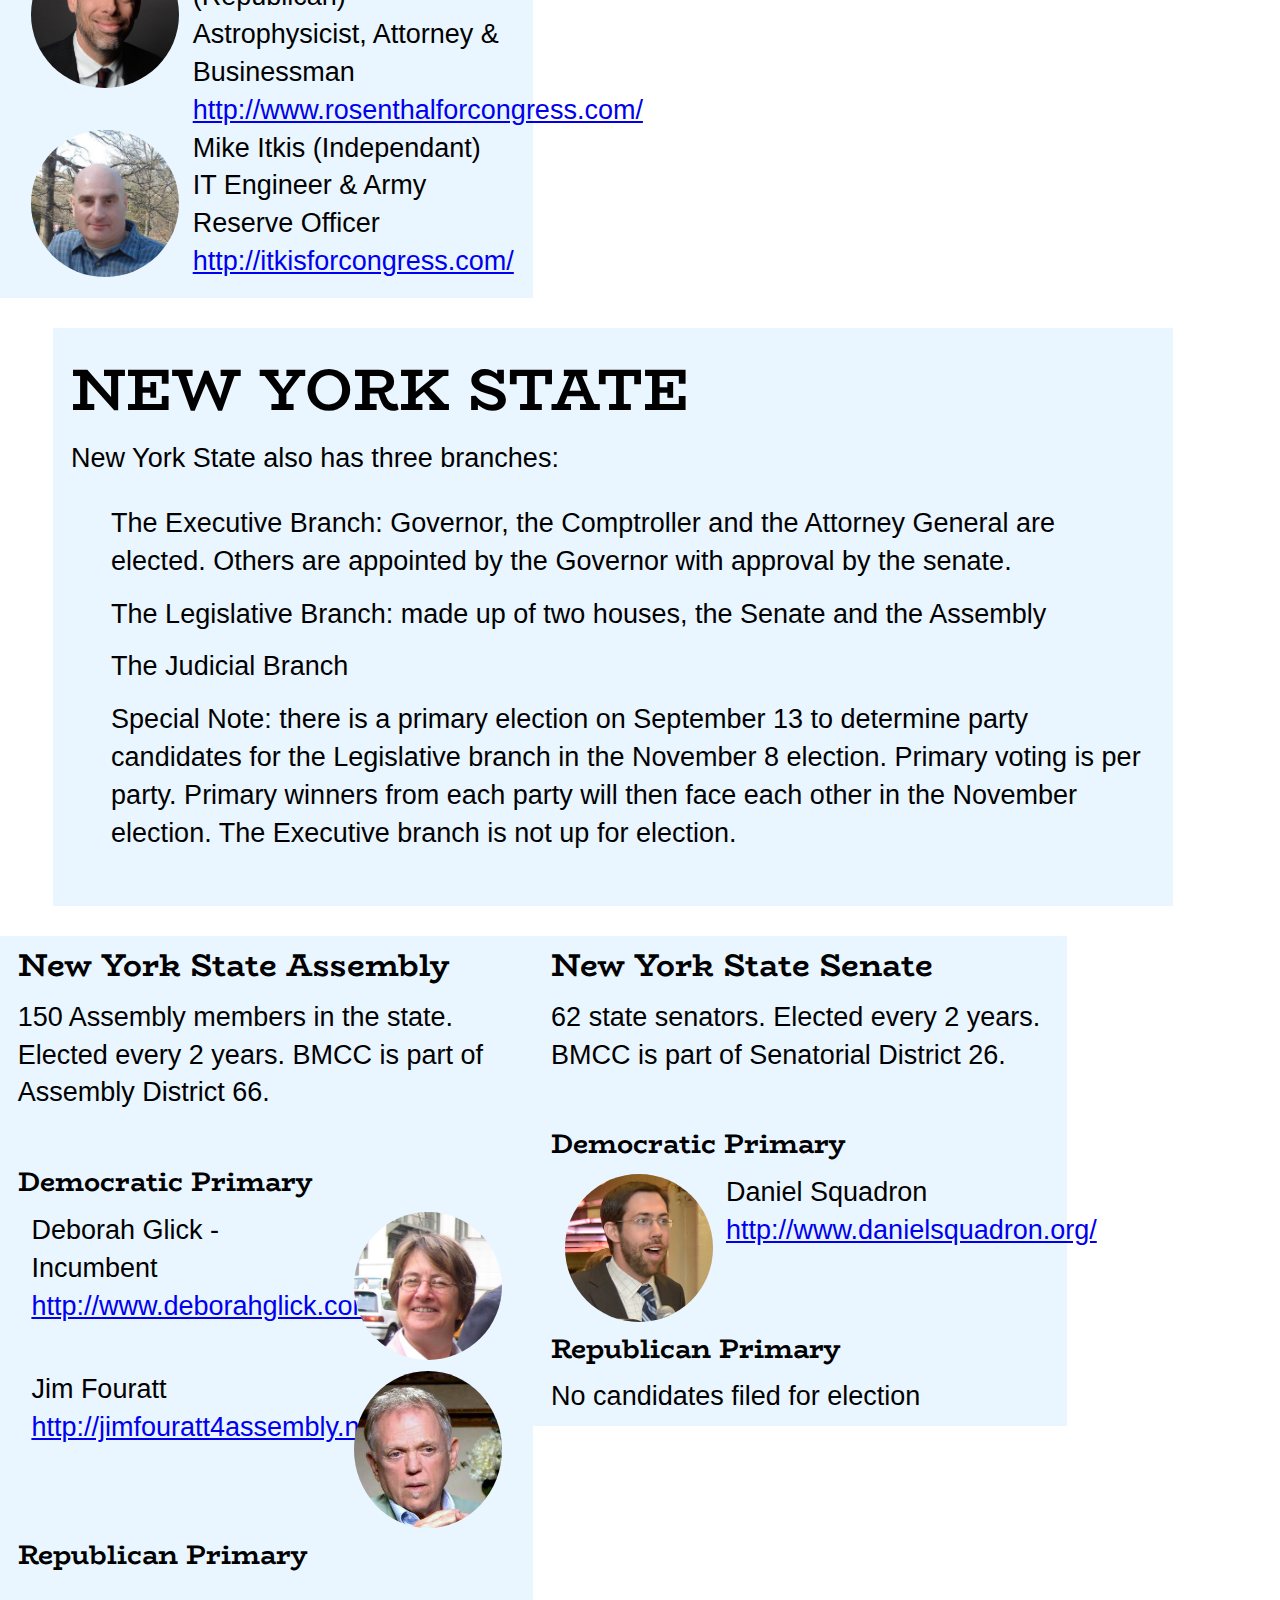
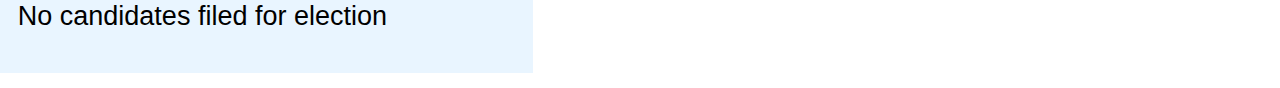
==== commit 341fd6f4: "Dynamic Page and Susy Grid Update" ====
--- a/candidates.html
+++ b/candidates.html
@@ -77,17 +77,62 @@
     <div class="container candidates">
             <h2>President</h2>
             <p>One for the Entire Country. Elected every 4 years. The President chooses a Vice President and appoints the members of the Cabinet.</p>
-            <table cellmargin="5">
-                <tr>
-            <td  class="thumb"><div class="image-cropper"><img src="img/CandidatePhotos/Hillary_Clinton_official_Secretary_of_State_portrait_crop.jpg" style="width: 100%" /></div></td><td>Hillary Clinton (Democrat)<br> <a href="https://www.hillaryclinton.com/">https://www.hillaryclinton.com/</a></td>
-                </tr><tr>
-            <td  class="thumb"><div class="image-cropper"><img src="img/CandidatePhotos/Donald_Trump_August_19,_2015_(cropped).jpg" style="width: 100%" /></div></td><td>Donald Trump (Republican)<br> <a href="https://www.donaldjtrump.com/">https://www.donaldjtrump.com/</a></td>
-            </tr><tR>
-            <td  class="thumb"><div class="image-cropper"><img src="img/CandidatePhotos/Jill_Stein_by_Gage_Skidmore.jpg" style="width: 100%" /></div> </td><td>Jill Stein (Green Party)<br> <a href="http://www.jill2016.com/">http://www.jill2016.com/</a></td>
-            </tr><tr>
-            <td  class="thumb"><div class="image-cropper"><img src="img/CandidatePhotos/Garyjohnsonphoto_-_modified.jpg" style="width: 100%" /></div> </td><td>Gary Johnson (Libertarian)<br> <a href="https://www.johnsonweld.com/">https://www.johnsonweld.com/</a></td>
-                </tr>
-            </table>
+        <div class="candidate">
+                <div  class="thumb">
+                    <div class="image-cropper">
+                        <img src="img/CandidatePhotos/Hillary_Clinton_official_Secretary_of_State_portrait_crop.jpg" style="width: 100%" />
+                    </div>
+                </div>
+                <div class="text">
+                    <span>Hillary Clinton (Democrat)</span> 
+                    <span>
+                        <a href="https://www.hillaryclinton.com/">https://www.hillaryclinton.com/</a>
+                    </span>
+                </div>
+        </div>
+        <div class="candidate">
+            <div  class="thumb">
+                <div class="image-cropper">
+                    <img src="img/CandidatePhotos/Donald_Trump_August_19,_2015_(cropped).jpg" style="width: 100%" />
+                </div>
+            </div>
+            <div class="text">
+                <span>Donald Trump (Republican)</span> 
+                <span>
+                    <a href="https://www.donaldjtrump.com/">https://www.donaldjtrump.com/</a>
+                </span>
+            </div>
+        </div>
+        <div class="candidate">
+            <div  class="thumb">
+                <div class="image-cropper">
+                    <img src="img/CandidatePhotos/Jill_Stein_by_Gage_Skidmore.jpg" style="width: 100%" />
+                </div> 
+            </div>
+            <div class="text">
+                <span>
+                    Jill Stein (Green Party)
+                </span>
+                <span>
+                    <a href="http://www.jill2016.com/">http://www.jill2016.com/</a>
+                </span>
+            </div>
+        </div>
+        <div class="candidate">
+            <div  class="thumb">
+                <div class="image-cropper">
+                    <img src="img/CandidatePhotos/Garyjohnsonphoto_-_modified.jpg" style="width: 100%" />
+                </div> 
+            </div>
+            <div class="text">
+                <span>
+                    Gary Johnson (Libertarian)
+                </span>
+                <span>
+                    <a href="https://www.johnsonweld.com/">https://www.johnsonweld.com/</a>
+                </span>
+            </div>
+        </div>
     </div>
     <div class="container candidates">
         <h2>Congress</h2>
@@ -96,44 +141,60 @@
     <div class="container candidates">
         <h2>Senate</h2>
         <p>100 Senators in total; two per state. Elected every 6 years. The current election is for one of the two Senate seats. Elizabeth Warren holds the other seat in New York State and is not up for reelection.</p>
-        <table cellmargin="5" style="text-align: right">
-            <tr>
-                <td>Chuck Schumer (Democrat) - Incumbent <a href="http://www.chuckschumer.com/">http://www.chuckschumer.com/</a></td>
-                <td class="thumb"><div class="image-cropper"><img src="img/CandidatePhotos/Charles_Schumer_official_portrait.jpg" style="width: 100%" /></div></td>
-            </tr>
-            <tr>
-                <td>Wendy Long (Republican) - Attorney, Ex-Congressional Aide, Conservative Activist <a href="http://www.wendylong.com/">http://www.wendylong.com/</a></td>
-                <td class="thumb"><div class="image-cropper"><img src="img/CandidatePhotos/WendyLong022612_12.jpg" style="width: 100%" /></div></td>
-            </tr>
-            <tr>
-                <td>Robin Laverne Wilson (Green Party) - Freelance Media Producer & Filmmaker <a href="http://www.robinforsenator.com/">http://www.robinforsenator.com/</a></td>
-                <td class="thumb"><div class="image-cropper"><img src="img/CandidatePhotos/Robin_Laverne_Wilson-13423967_1733508856894174_7265292907768365867_n.jpg" style="width: 100%" /></div></td>
-            </tr>
-            <tr>
-                <td>Alex Merced (Libertarian) - Marketing Consultant & '13 NYC Public Advocate Candidate <a href="http://alexmercedforny.com/">http://alexmercedforny.com/</a></td>
-                <td class="thumb"><div class="image-cropper"><img src="img/CandidatePhotos/AlexMercedIMG_7607.jpg" style="width: 100%" /></div></td>
-            </tr>
-        </table>
+            <div class="candidate">
+                <div class="text">Chuck Schumer (Democrat) - Incumbent <a href="http://www.chuckschumer.com/">http://www.chuckschumer.com/</a></div>
+                <div class="thumb"><div class="image-cropper"><img src="img/CandidatePhotos/Charles_Schumer_official_portrait.jpg" style="width: 100%" /></div></div>
+            </div>
+            <div class="candidate">
+                <div class="text">Wendy Long (Republican) - Attorney, Ex-Congressional Aide, Conservative Activist <a href="http://www.wendylong.com/">http://www.wendylong.com/</a></div>
+                <div class="thumb"><div class="image-cropper"><img src="img/CandidatePhotos/WendyLong022612_12.jpg" style="width: 100%" /></div></div>
+            </div>
+            <div class="candidate">
+                <div class="text">Robin Laverne Wilson (Green Party) - Freelance Media Producer & Filmmaker <a href="http://www.robinforsenator.com/">http://www.robinforsenator.com/</a></div>
+                <div class="thumb"><div class="image-cropper"><img src="img/CandidatePhotos/Robin_Laverne_Wilson-13423967_1733508856894174_7265292907768365867_n.jpg" style="width: 100%" /></div></div>
+            </div>
+            <div class="candidate">
+                <div class="text">Alex Merced (Libertarian) - Marketing Consultant & '13 NYC Public Advocate Candidate <a href="http://alexmercedforny.com/">http://alexmercedforny.com/</a></div>
+                <div class="thumb"><div class="image-cropper"><img src="img/CandidatePhotos/AlexMercedIMG_7607.jpg" style="width: 100%" /></div></div>
+            </div>
 
     </div>
     <div class="container candidates">
         <h2>House of Representatives</h2>
             <p>435 elected Representatives plus 6 non-voting members from Washington D.C., Puerto Rico and other territories. The number per state is based on state population from Census data. Elected every 2 years. Election by congressional district. BMCC is part of Congressional district 10 which serves the west side of Manhattan, parts of the Brooklyn shore and into Brooklyn around Borough Park and Bensonhurst.</p>
-            <ul>
-        <table  cellmargin="5" style="text-align: left">
-            <tr>
-                <td class="thumb"><div class="image-cropper"><img src="img/CandidatePhotos/Jerrold_Nadler.jpg" style="width: 100%" /></div></td>
-                <td>Jerrold Nadler (Democrat) incumbent<br> <a href="http://www.jerrynadler.com/">http://www.jerrynadler.com/ </a></td>
-            </tr>
-            <tr>
-                <td class="thumb"><div class="image-cropper"><img src="img/CandidatePhotos/Philip_Rosenthal_.jpg" style="width: 100%" /></div></td>
-                <td>Philip Rosenthal (Republican) Astrophysicist, Attorney & Businessman<br> <a href="http://www.rosenthalforcongress.com/">http://www.rosenthalforcongress.com/</a></td>
-            </tr>
-            <tr>
-                <td class="thumb"><div class="image-cropper"><img src="img/CandidatePhotos/Mike_Itkis_11217738_1180291021996889_8561401486348184193_o.jpg" style="width: 100%" /></div></td>
-                <td>Mike Itkis (Independant) IT Engineer & Army Reserve Officer<br> <a href="http://itkisforcongress.com/">http://itkisforcongress.com/</a></td>
-            </tr>
-        </table>
+
+            <div class="candidate">
+                <div class="thumb">
+                    <div class="image-cropper">
+                        <img src="img/CandidatePhotos/Jerrold_Nadler.jpg" style="width: 100%">
+                    </div>
+                </div>
+                <div class="text">
+                    Jerrold Nadler (Democrat) incumbent<br> 
+                    <a href="http://www.jerrynadler.com/">http://www.jerrynadler.com/ </a>
+                </div>
+            </div>
+            <div class="candidate">
+                <div class="thumb">
+                    <div class="image-cropper">
+                        <img src="img/CandidatePhotos/Philip_Rosenthal_.jpg" style="width: 100%" />
+                    </div>
+                </div>
+                <div class="text">
+                    Philip Rosenthal (Republican) Astrophysicist, Attorney &amp; Businessman<br> <a href="http://www.rosenthalforcongress.com/">http://www.rosenthalforcongress.com/</a>
+                </div>
+            </div>
+            <div class="candidate">
+                <div class="thumb">
+                    <div class="image-cropper">
+                        <img src="img/CandidatePhotos/Mike_Itkis_11217738_1180291021996889_8561401486348184193_o.jpg" style="width: 100%" />
+                    </div>
+                </div>
+                <div class="text">
+                    Mike Itkis (Independant) IT Engineer &amp; Army Reserve Officer<br> 
+                    <a href="http://itkisforcongress.com/">http://itkisforcongress.com/</a>
+                </div>
+            </div>
     </div>
     <div class="container  main">
         <h1>NEW YORK STATE</h1>
@@ -151,16 +212,14 @@
         <p>150 Assembly members in the state. Elected every 2 years. BMCC is part of Assembly District 66.</p>
         
         <h3>Democratic Primary</h3>
-        <table cellpadding="5px" style="text-align: right; width: 100%">
-            <tr>
-                <td>Deborah Glick - Incumbent <br><a href="http://www.deborahglick.com/">http://www.deborahglick.com/</a></td>
-                <td class="thumb"><div class="image-cropper"><img src="img/CandidatePhotos/Deborah_Glick.jpg" style="width: 100%" /></div></td>
-            </tr>
-            <tr>
-                <td>Jim Fouratt<br> <a href="http://jimfouratt4assembly.nyc/">http://jimfouratt4assembly.nyc/</a></td>
-                <td class="thumb"><div class="image-cropper"><img src="img/CandidatePhotos/JimFouratt-13.png" style="width: 100%" /></div></td>
-            </tr>
-        </table>
+            <div class="candidate">
+                <div class="text">Deborah Glick - Incumbent <br><a href="http://www.deborahglick.com/">http://www.deborahglick.com/</a></div>
+                <div class="thumb"><div class="image-cropper"><img src="img/CandidatePhotos/Deborah_Glick.jpg" style="width: 100%" /></div></div>
+            </div>
+            <div class="candidate">
+                <div class="text">Jim Fouratt<br> <a href="http://jimfouratt4assembly.nyc/">http://jimfouratt4assembly.nyc/</a></div>
+                <div class="thumb"><div class="image-cropper"><img src="img/CandidatePhotos/JimFouratt-13.png" style="width: 100%" /></div></div>
+            </div>
 
         <h3>Republican Primary</h3>
         <ul>
@@ -172,18 +231,17 @@
         <p>62 state senators. Elected every 2 years. BMCC is part of Senatorial District 26.</p>
         
         <h3>Democratic Primary</h3>
-        <table>
-            <tr>
-                <td class="thumb"><div class="image-cropper"><img src="img/CandidatePhotos/Daniel_Squadron_2012.jpg" style="width: 100%" /></div></td>
-                <td>Daniel Squadron <br><a href="http://www.danielsquadron.org/">http://www.danielsquadron.org/</a></td>
-            </tr>
-        </table>
+            <div class="candidate">
+                <div class="thumb"><div class="image-cropper"><img src="img/CandidatePhotos/Daniel_Squadron_2012.jpg" style="width: 100%" /></div></div>
+                <div class="text">Daniel Squadron <br><a href="http://www.danielsquadron.org/">http://www.danielsquadron.org/</a></div>
+            </div>
 
         
         <h3>Republican Primary</h3>
-        <ul>
-        <li>No candidates filed for election</li>
-        </ul>
+        <div clas="candidate">
+            <div clas="thumb"></div>
+            <div class="text">No candidates filed for election</div>
+        </div>
     </div>
 </body>
 <script src="js/scripts.js" type="text/javascript"></script>
--- a/css/styles.css
+++ b/css/styles.css
@@ -682,24 +682,21 @@
     clear: both; }
   @media (min-width: 320px) {
     .container {
-      font-size: 5vmin;
+      font-size: 3vmin;
       margin-left: 2.08333%;
-      border-radius: 5px;
-      -moz-border-radius: 5px;
-      -webkit-border-radius: 5px;
+      border-radius: 0px;
+      -moz-border-radius: 0px;
+      -webkit-border-radius: 0px;
       padding: 5px 10px 5px 10px;
       position: relative;
-      width: 83.33333%;
+      width: 100%;
       float: left;
       padding-left: 1.38889%;
       padding-right: 1.38889%;
-      margin-left: 8.33333%; }
+      margin-left: 0px;
+      padding: 4.16667%; }
       .container.main {
-        width: 91.66667%;
-        float: left;
-        padding-left: 1.38889%;
-        padding-right: 1.38889%;
-        margin-left: 4.16667%; } }
+        padding: 2.08333%; } }
   @media (min-width: 768px) {
     .container {
       font-size: 5vmin;
@@ -910,14 +907,36 @@
   align: middle;
   vertical-align: middle; }
 
-.candidates li {
-  vertical-align: middle; }
-
-.candidates .thumb {
-  width: 25%; }
-
-.candidates .thumb .credits {
-  font-size: 1vmin; }
+.candidates {
+  max-width: 1500px;
+  margin-left: auto;
+  margin-right: auto; }
+  .candidates:after {
+    content: " ";
+    display: block;
+    clear: both; }
+  .candidates .candidate {
+    max-width: 1500px;
+    margin-left: auto;
+    margin-right: auto;
+    width: 100%;
+    float: left;
+    padding-left: 1.38889%;
+    padding-right: 1.38889%; }
+    .candidates .candidate:after {
+      content: " ";
+      display: block;
+      clear: both; }
+    .candidates .candidate .thumb {
+      width: 33.33333%;
+      float: left;
+      padding-left: 1.38889%;
+      padding-right: 1.38889%; }
+    .candidates .candidate .text {
+      width: 66.66667%;
+      float: left;
+      padding-left: 1.38889%;
+      padding-right: 1.38889%; }
 
 @media only screen and (min-width: 45em) {
   #main_nav {
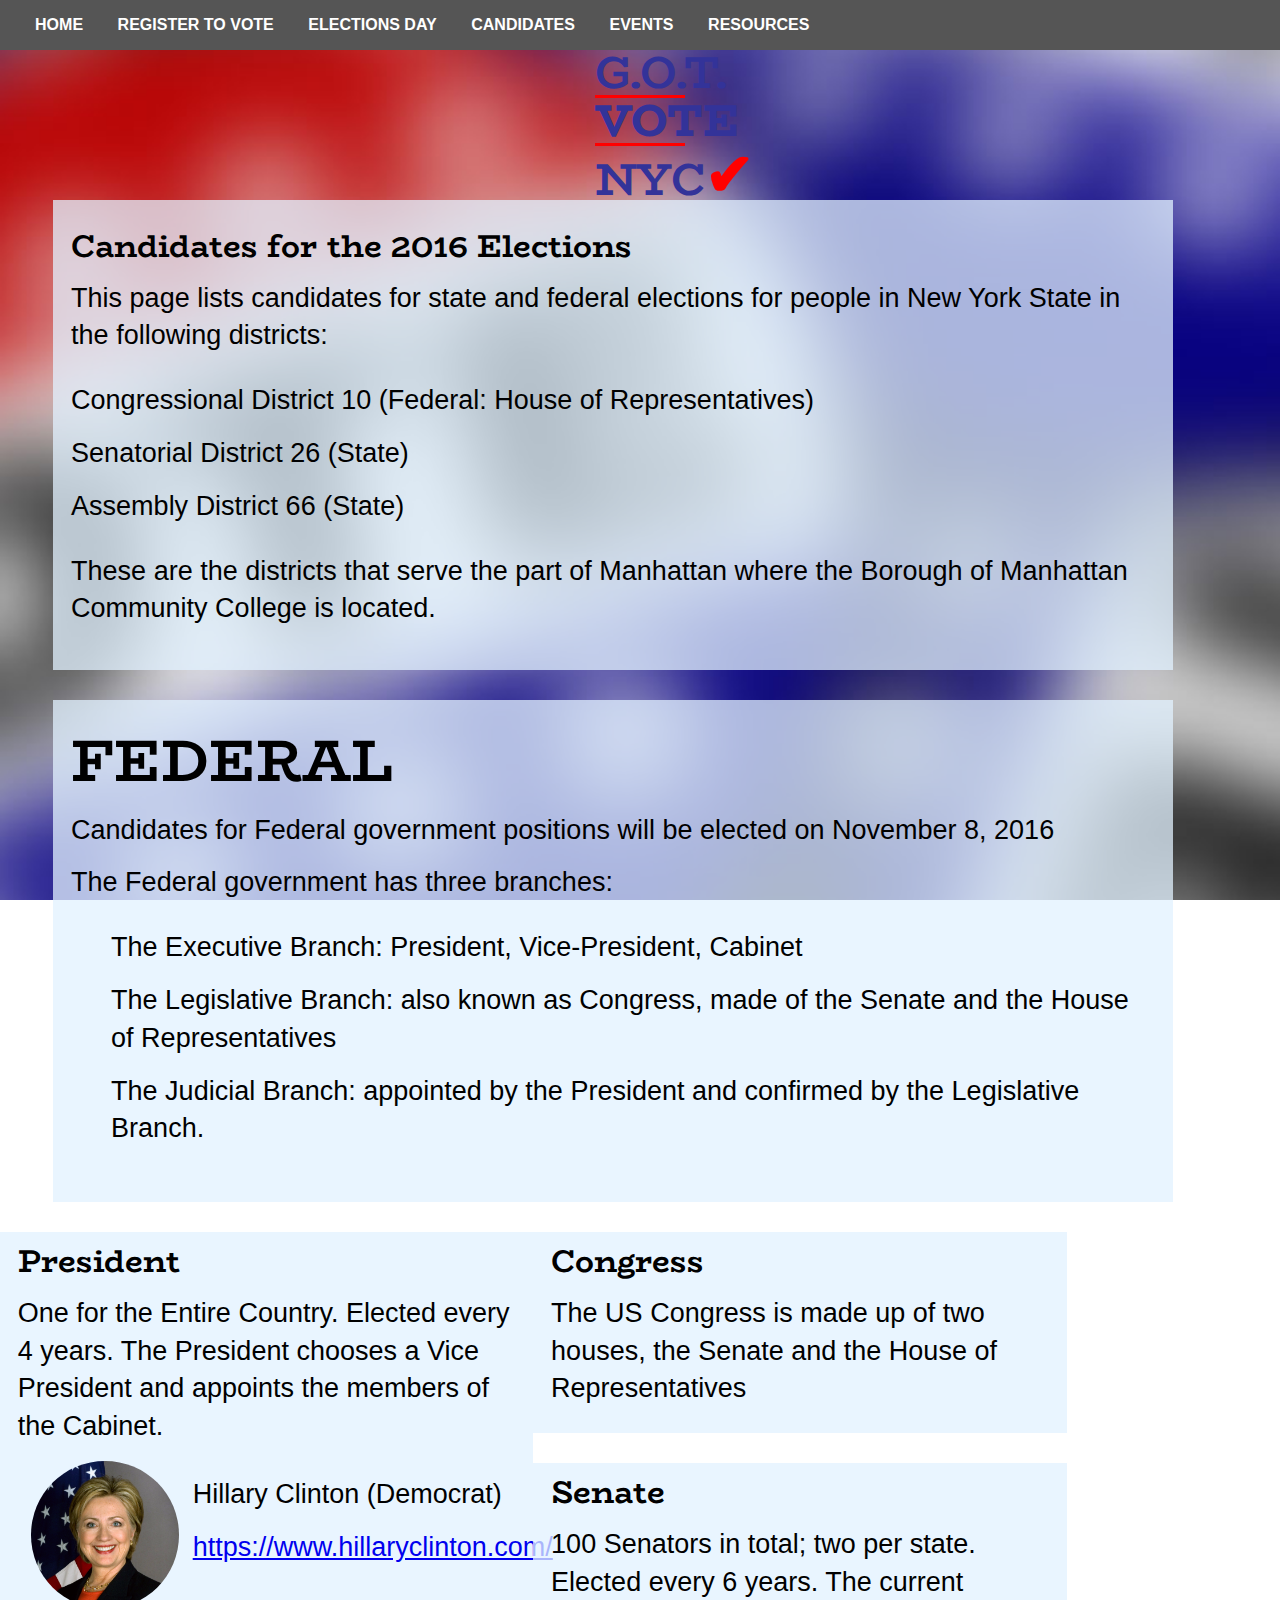
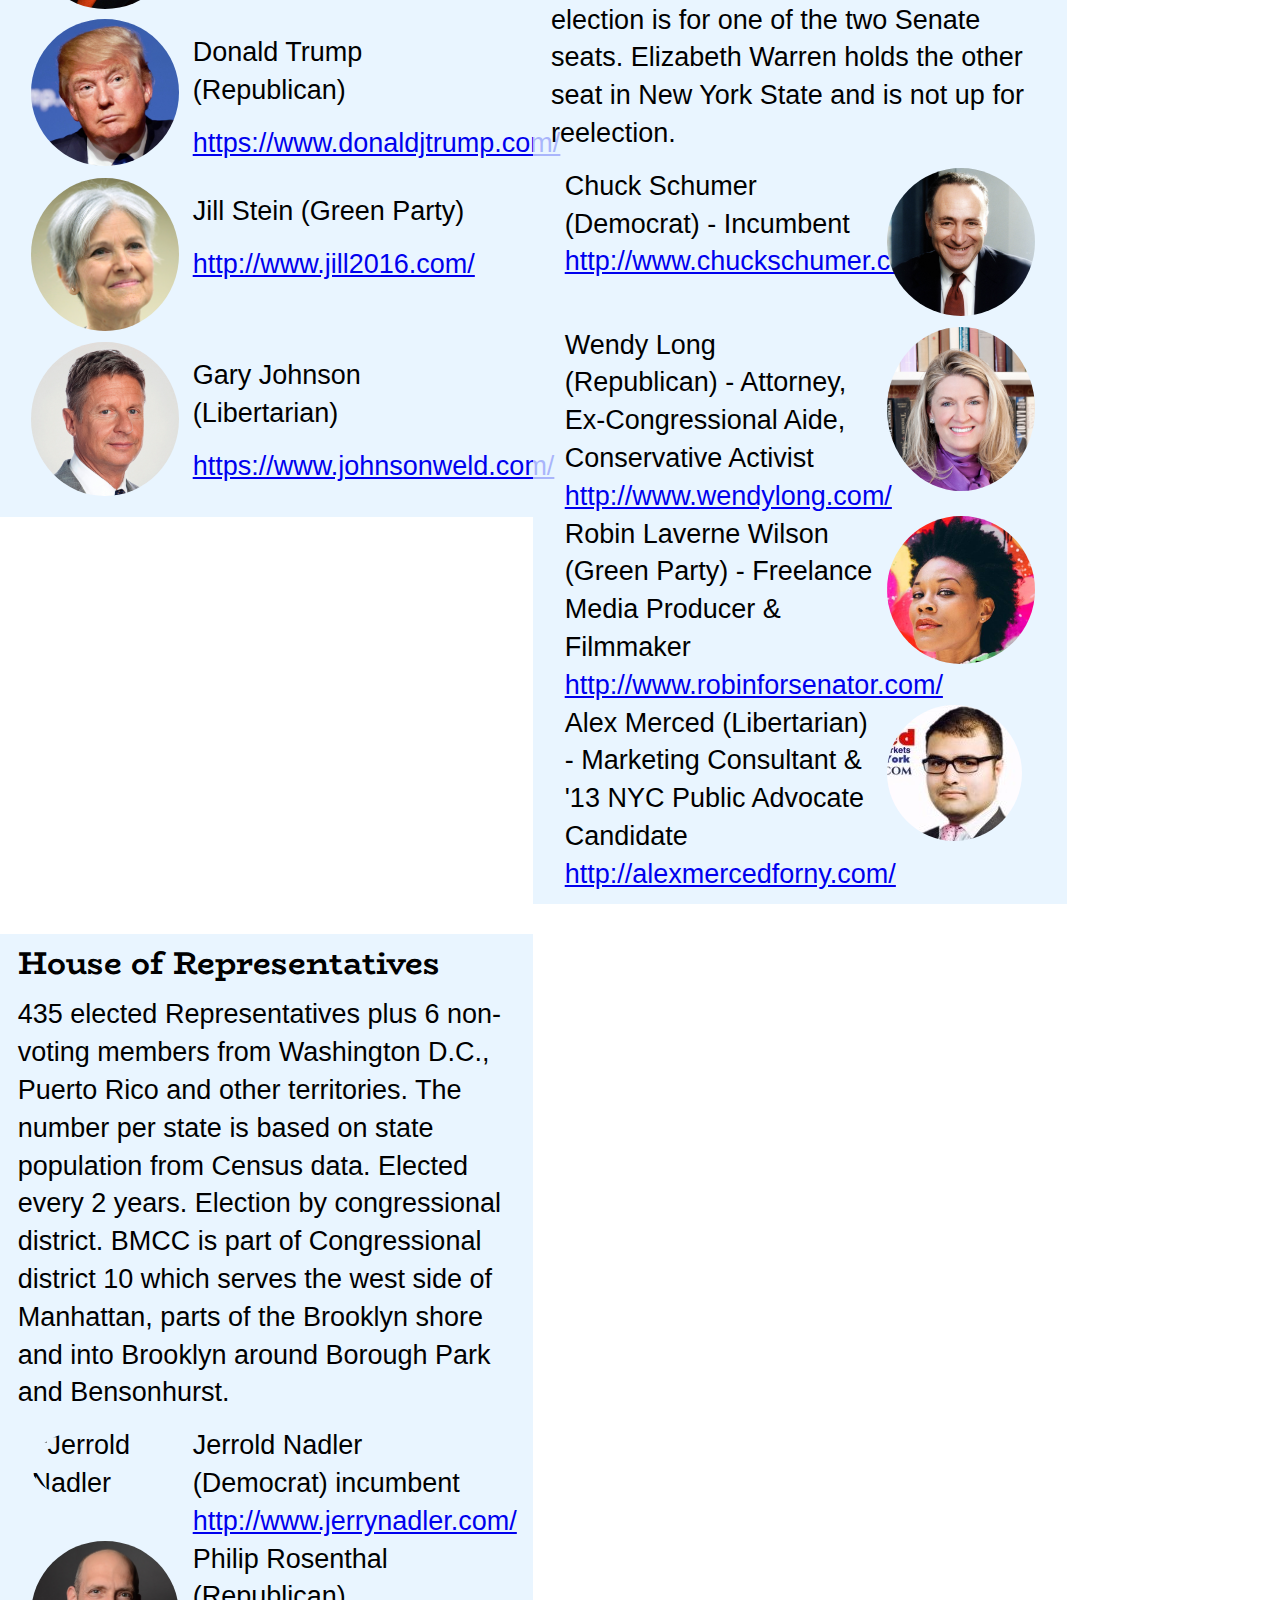
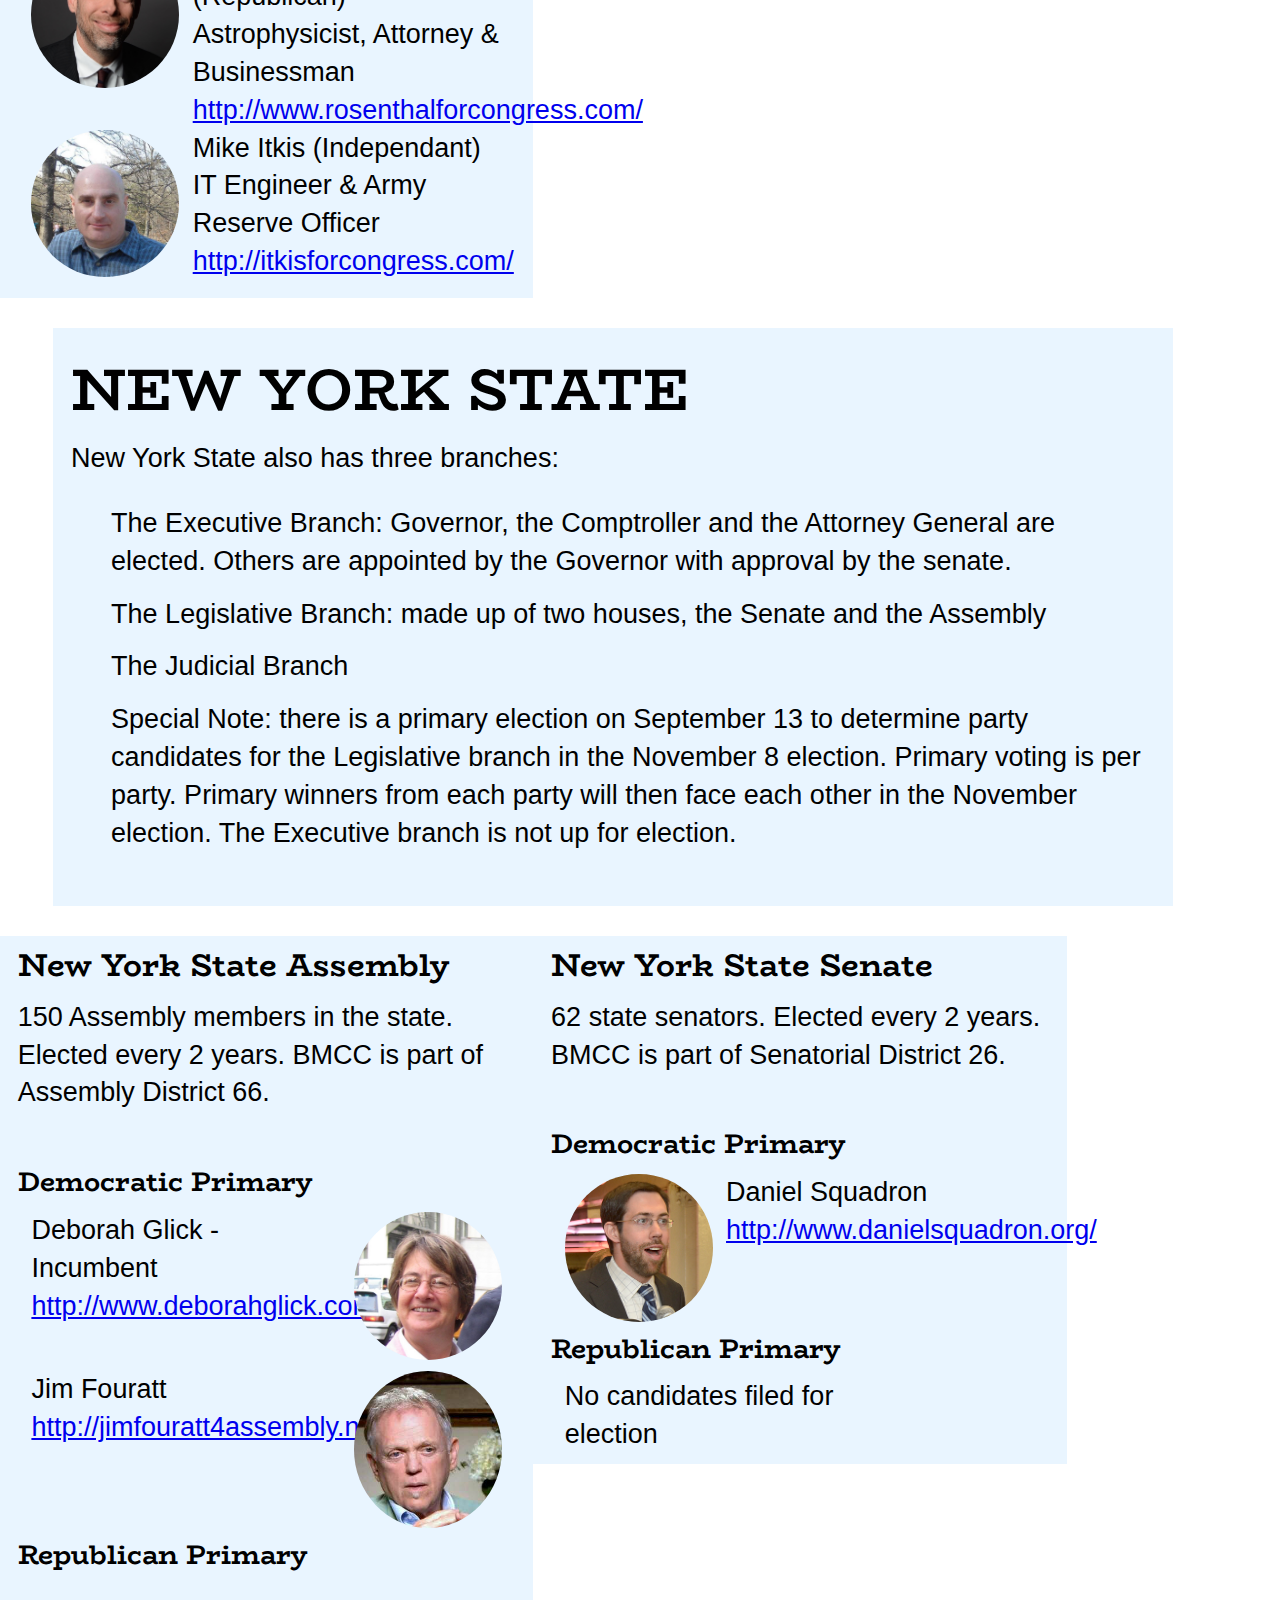
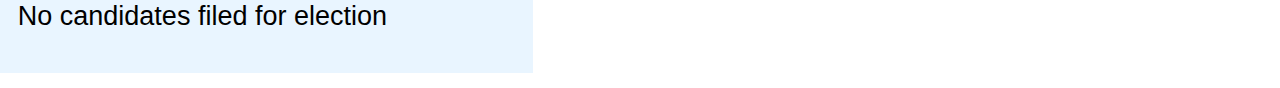
==== commit 56ebcd8a: "Error Fixing" ====
--- a/candidates.html
+++ b/candidates.html
@@ -80,7 +80,7 @@
         <div class="candidate">
                 <div  class="thumb">
                     <div class="image-cropper">
-                        <img src="img/CandidatePhotos/Hillary_Clinton_official_Secretary_of_State_portrait_crop.jpg" style="width: 100%" />
+                        <img alt="Hillary Clinton" src="img/CandidatePhotos/Hillary_Clinton_official_Secretary_of_State_portrait_crop.jpg" style="width: 100%" />
                     </div>
                 </div>
                 <div class="text">
@@ -93,7 +93,7 @@
         <div class="candidate">
             <div  class="thumb">
                 <div class="image-cropper">
-                    <img src="img/CandidatePhotos/Donald_Trump_August_19,_2015_(cropped).jpg" style="width: 100%" />
+                    <img alt="Donald Trump" src="img/CandidatePhotos/Donald_Trump_August_19,_2015_(cropped).jpg" style="width: 100%" />
                 </div>
             </div>
             <div class="text">
@@ -106,7 +106,7 @@
         <div class="candidate">
             <div  class="thumb">
                 <div class="image-cropper">
-                    <img src="img/CandidatePhotos/Jill_Stein_by_Gage_Skidmore.jpg" style="width: 100%" />
+                    <img alt="Jill Stein" src="img/CandidatePhotos/Jill_Stein_by_Gage_Skidmore.jpg" style="width: 100%" />
                 </div> 
             </div>
             <div class="text">
@@ -121,7 +121,7 @@
         <div class="candidate">
             <div  class="thumb">
                 <div class="image-cropper">
-                    <img src="img/CandidatePhotos/Garyjohnsonphoto_-_modified.jpg" style="width: 100%" />
+                    <img alt="Gery Johnson" src="img/CandidatePhotos/Garyjohnsonphoto_-_modified.jpg" style="width: 100%" />
                 </div> 
             </div>
             <div class="text">
@@ -143,19 +143,19 @@
         <p>100 Senators in total; two per state. Elected every 6 years. The current election is for one of the two Senate seats. Elizabeth Warren holds the other seat in New York State and is not up for reelection.</p>
             <div class="candidate">
                 <div class="text">Chuck Schumer (Democrat) - Incumbent <a href="http://www.chuckschumer.com/">http://www.chuckschumer.com/</a></div>
-                <div class="thumb"><div class="image-cropper"><img src="img/CandidatePhotos/Charles_Schumer_official_portrait.jpg" style="width: 100%" /></div></div>
+                <div class="thumb"><div class="image-cropper"><img alt="Charles Schumer" src="img/CandidatePhotos/Charles_Schumer_official_portrait.jpg" style="width: 100%" /></div></div>
             </div>
             <div class="candidate">
                 <div class="text">Wendy Long (Republican) - Attorney, Ex-Congressional Aide, Conservative Activist <a href="http://www.wendylong.com/">http://www.wendylong.com/</a></div>
-                <div class="thumb"><div class="image-cropper"><img src="img/CandidatePhotos/WendyLong022612_12.jpg" style="width: 100%" /></div></div>
+                <div class="thumb"><div class="image-cropper"><img alt="Wendy Long" src="img/CandidatePhotos/WendyLong022612_12.jpg" style="width: 100%" /></div></div>
             </div>
             <div class="candidate">
                 <div class="text">Robin Laverne Wilson (Green Party) - Freelance Media Producer & Filmmaker <a href="http://www.robinforsenator.com/">http://www.robinforsenator.com/</a></div>
-                <div class="thumb"><div class="image-cropper"><img src="img/CandidatePhotos/Robin_Laverne_Wilson-13423967_1733508856894174_7265292907768365867_n.jpg" style="width: 100%" /></div></div>
+                <div class="thumb"><div class="image-cropper"><img alt="Robin Leverne Wilson" src="img/CandidatePhotos/Robin_Laverne_Wilson-13423967_1733508856894174_7265292907768365867_n.jpg" style="width: 100%" /></div></div>
             </div>
             <div class="candidate">
                 <div class="text">Alex Merced (Libertarian) - Marketing Consultant & '13 NYC Public Advocate Candidate <a href="http://alexmercedforny.com/">http://alexmercedforny.com/</a></div>
-                <div class="thumb"><div class="image-cropper"><img src="img/CandidatePhotos/AlexMercedIMG_7607.jpg" style="width: 100%" /></div></div>
+                <div class="thumb"><div class="image-cropper"><img alt="Alex Merced" src="img/CandidatePhotos/AlexMercedIMG_7607.jpg" style="width: 100%" /></div></div>
             </div>
 
     </div>
@@ -166,7 +166,7 @@
             <div class="candidate">
                 <div class="thumb">
                     <div class="image-cropper">
-                        <img src="img/CandidatePhotos/Jerrold_Nadler.jpg" style="width: 100%">
+                        <img alt="Jerrold Nadler" src="img/CandidatePhotos/Jerrold_Nadler.jpg" style="width: 100%">
                     </div>
                 </div>
                 <div class="text">
@@ -177,7 +177,7 @@
             <div class="candidate">
                 <div class="thumb">
                     <div class="image-cropper">
-                        <img src="img/CandidatePhotos/Philip_Rosenthal_.jpg" style="width: 100%" />
+                        <img alt="Philip Rosenthal" src="img/CandidatePhotos/Philip_Rosenthal_.jpg" style="width: 100%" />
                     </div>
                 </div>
                 <div class="text">
@@ -187,7 +187,7 @@
             <div class="candidate">
                 <div class="thumb">
                     <div class="image-cropper">
-                        <img src="img/CandidatePhotos/Mike_Itkis_11217738_1180291021996889_8561401486348184193_o.jpg" style="width: 100%" />
+                        <img alt="Mike Itkis" src="img/CandidatePhotos/Mike_Itkis_11217738_1180291021996889_8561401486348184193_o.jpg" style="width: 100%" />
                     </div>
                 </div>
                 <div class="text">
@@ -214,11 +214,11 @@
         <h3>Democratic Primary</h3>
             <div class="candidate">
                 <div class="text">Deborah Glick - Incumbent <br><a href="http://www.deborahglick.com/">http://www.deborahglick.com/</a></div>
-                <div class="thumb"><div class="image-cropper"><img src="img/CandidatePhotos/Deborah_Glick.jpg" style="width: 100%" /></div></div>
+                <div class="thumb"><div class="image-cropper"><img alt="Deborah Glick" src="img/CandidatePhotos/Deborah_Glick.jpg" style="width: 100%" /></div></div>
             </div>
             <div class="candidate">
                 <div class="text">Jim Fouratt<br> <a href="http://jimfouratt4assembly.nyc/">http://jimfouratt4assembly.nyc/</a></div>
-                <div class="thumb"><div class="image-cropper"><img src="img/CandidatePhotos/JimFouratt-13.png" style="width: 100%" /></div></div>
+                <div class="thumb"><div class="image-cropper"><img alt="Jim Fouratt" src="img/CandidatePhotos/JimFouratt-13.png" style="width: 100%" /></div></div>
             </div>
 
         <h3>Republican Primary</h3>
@@ -232,14 +232,14 @@
         
         <h3>Democratic Primary</h3>
             <div class="candidate">
-                <div class="thumb"><div class="image-cropper"><img src="img/CandidatePhotos/Daniel_Squadron_2012.jpg" style="width: 100%" /></div></div>
+                <div class="thumb"><div class="image-cropper"><img alt="Daniel Squadron" src="img/CandidatePhotos/Daniel_Squadron_2012.jpg" style="width: 100%" /></div></div>
                 <div class="text">Daniel Squadron <br><a href="http://www.danielsquadron.org/">http://www.danielsquadron.org/</a></div>
             </div>
 
         
         <h3>Republican Primary</h3>
-        <div clas="candidate">
-            <div clas="thumb"></div>
+        <div class="candidate">
+            <div class="thumb"></div>
             <div class="text">No candidates filed for election</div>
         </div>
     </div>
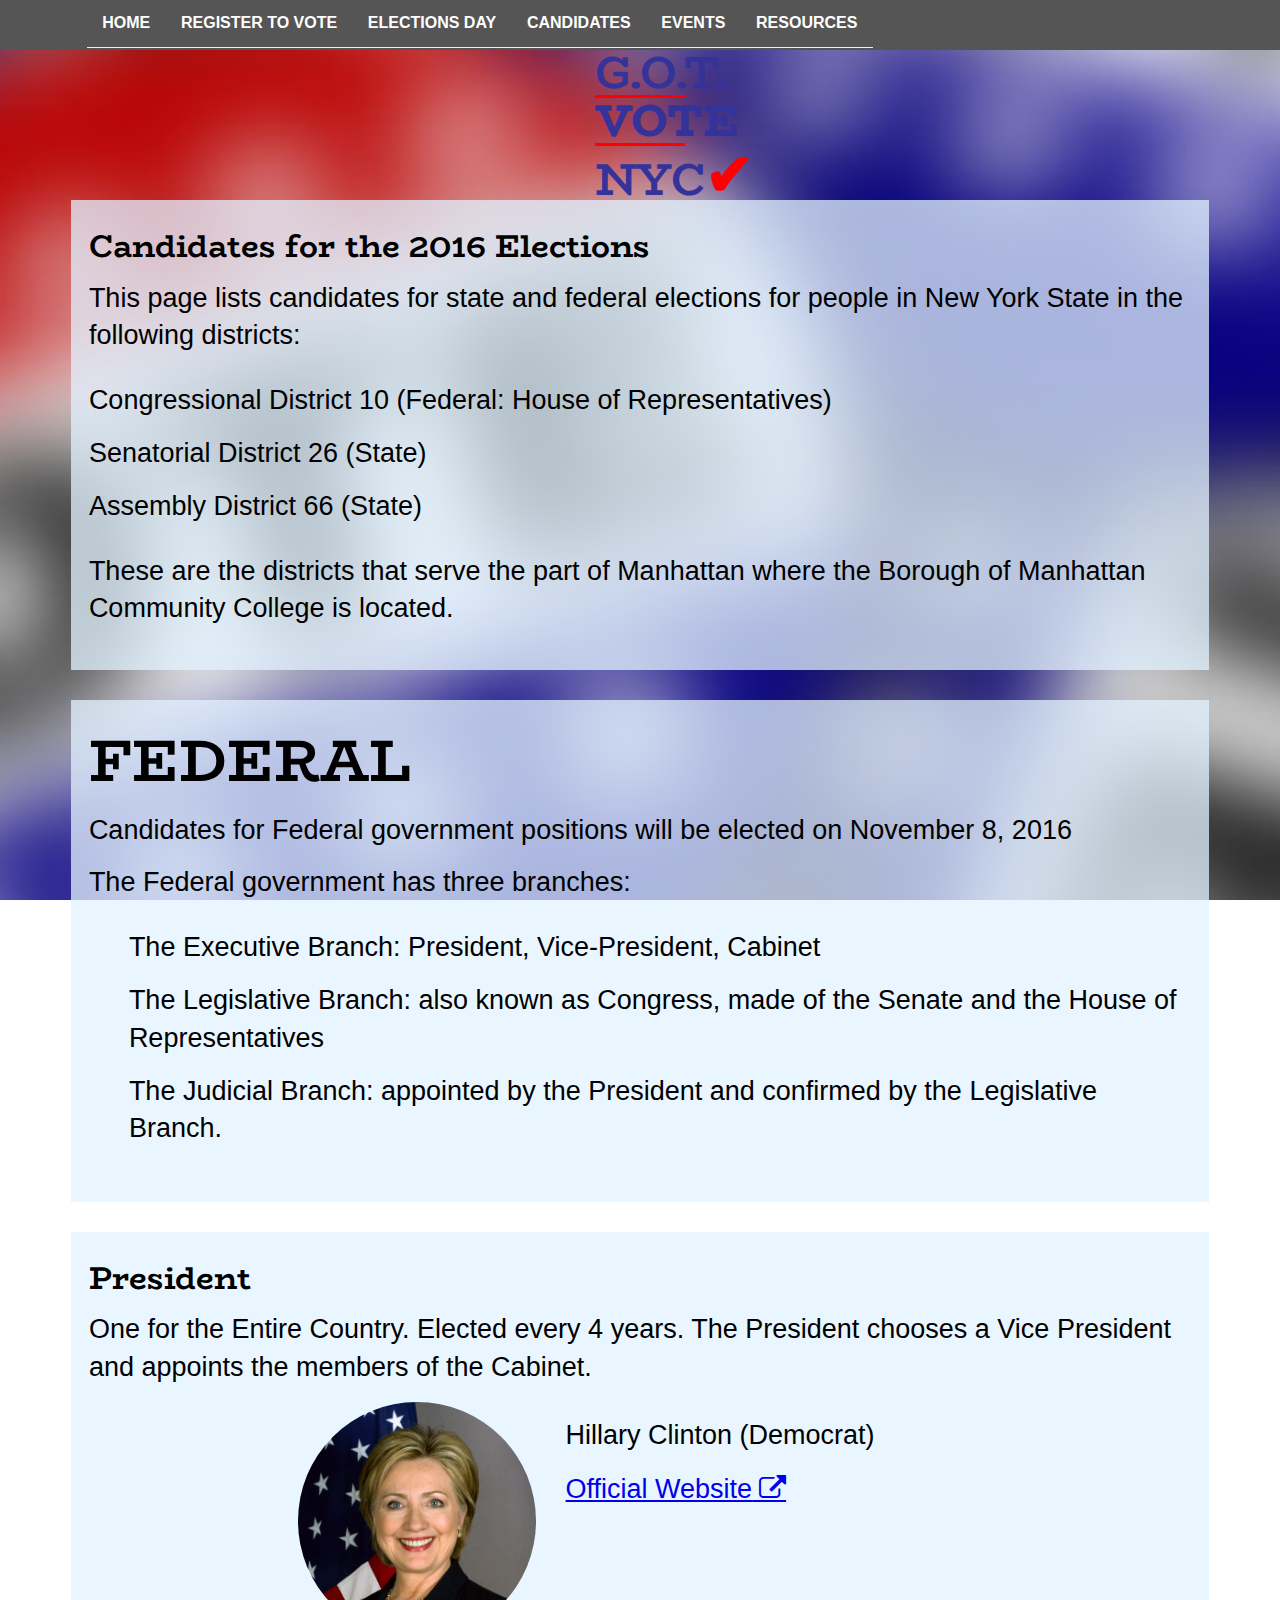
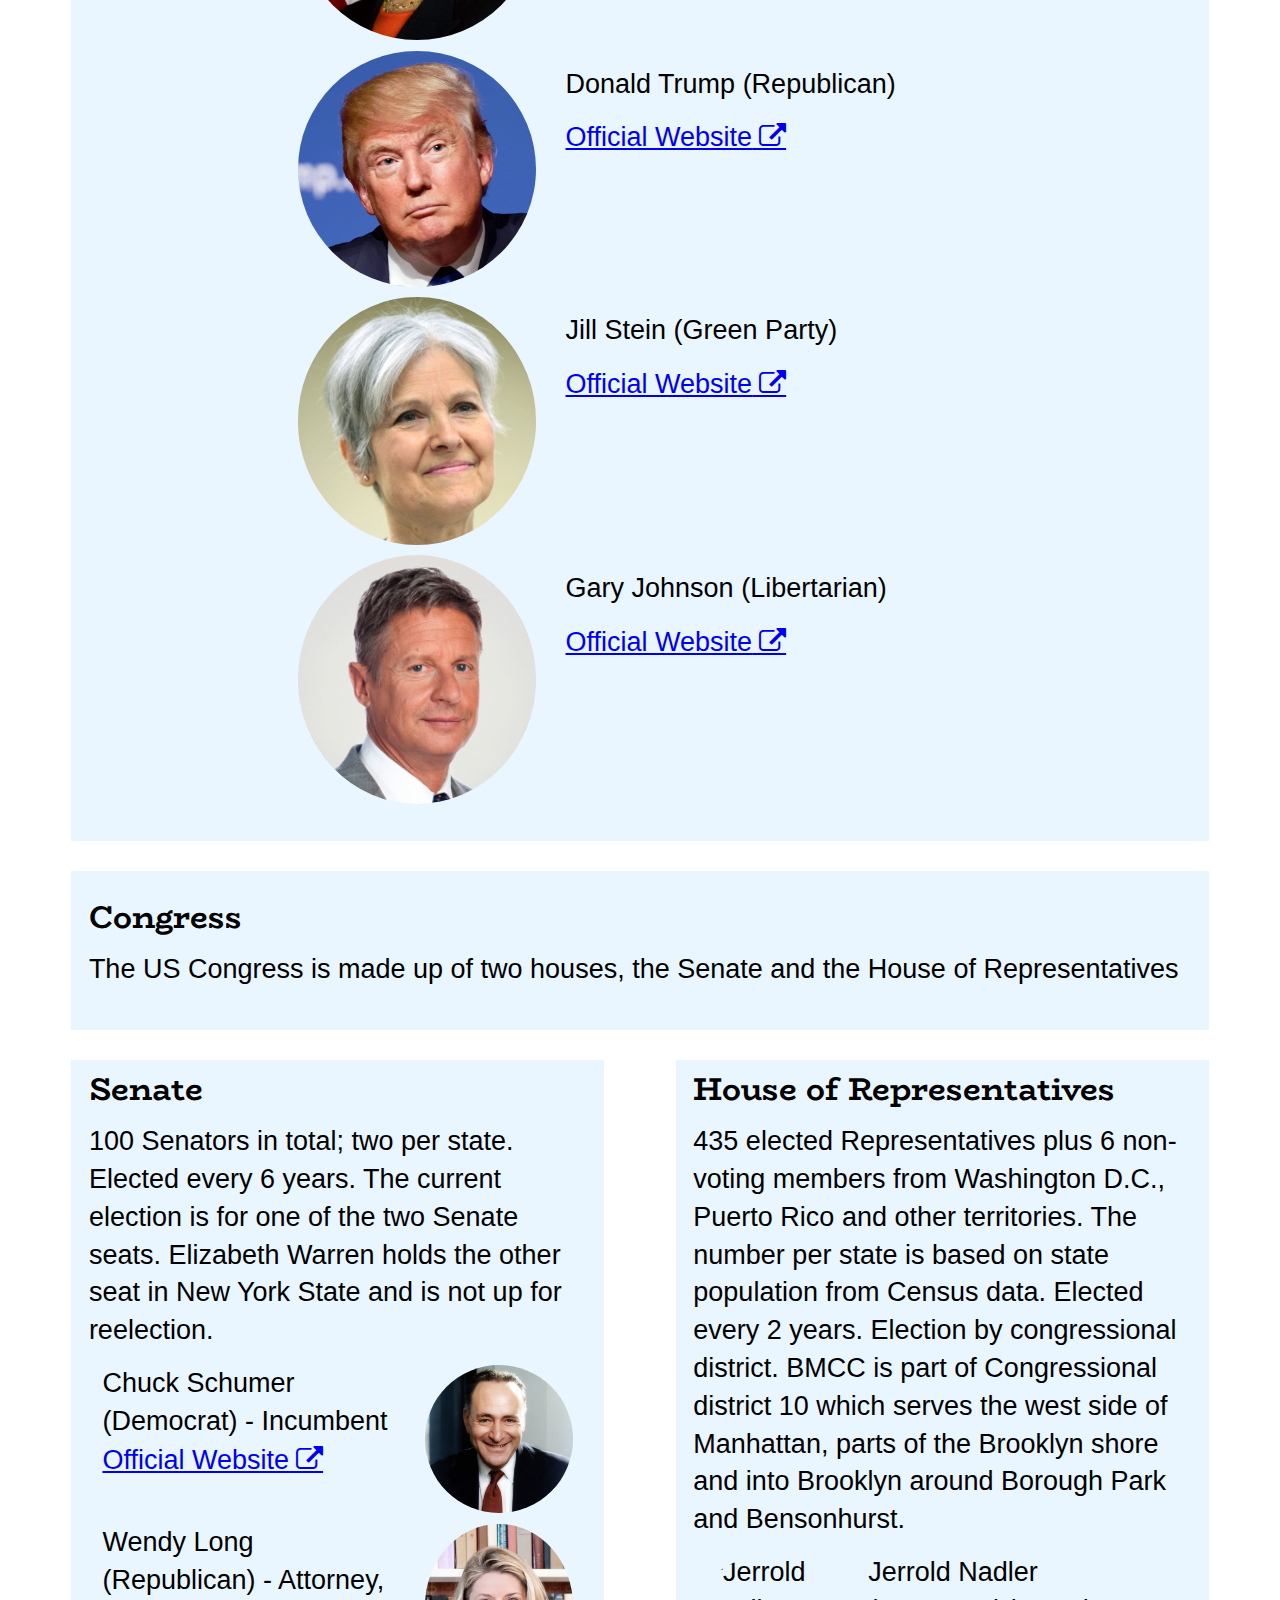
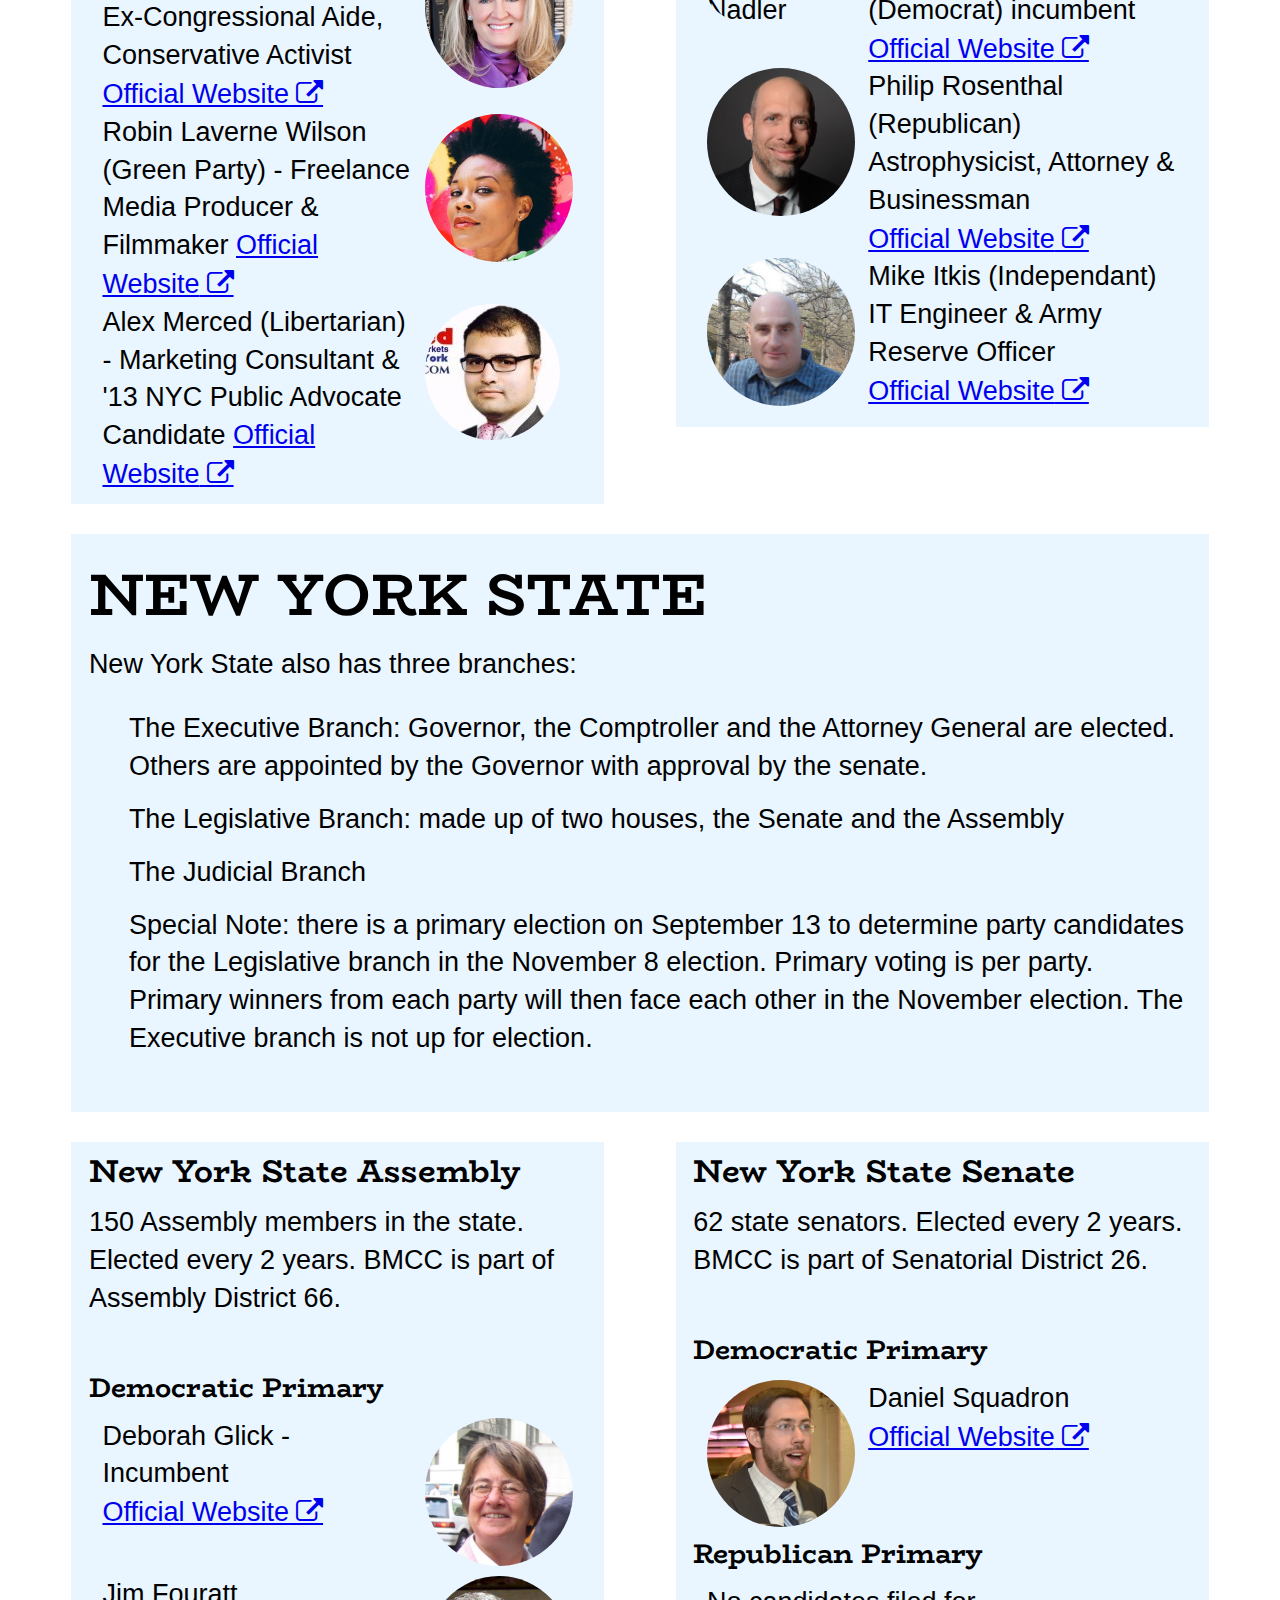
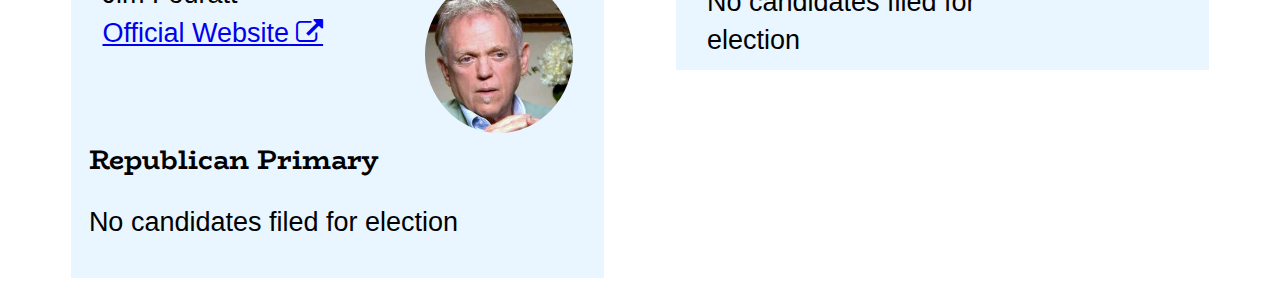
==== commit 39ad44aa: "bug fixing" ====
--- a/candidates.html
+++ b/candidates.html
@@ -5,9 +5,8 @@
     <meta http-equiv="x-ua-compatible" content="ie=edge">
     <meta name="viewport" content="width=device-width, initial-scale=1">
     <title>Register - NYC Votes</title>
-    <link rel="stylesheet" href="css/normalized-reset.css">
     <link href="css/styles.css" rel="stylesheet" type="text/css" />
-    <link href="css/navigation.css" rel="stylesheet" type="text/css" />
+       <link rel="stylesheet" href="css/font-awesome/scss/font-awesome.css">
         <!-- styles the navigation, can change or replace -->
 </head>
 <body>
@@ -22,34 +21,36 @@
             <li id="menu_resources" class="item" onclick="display('menu')">Resources</li>
             <li id="menu_about" class="item" onclick="display('menu')">About</li>
         </ul>-->
-        <a name="top"></a>
-        <div class="top-header">
+        
+        <div class="main-container"><div class="top-header">
             <div class="vote9">
                 <h3>G.O.T.</h3>
                 <h2>VOTE</h2>
                 <h3>NYC<span>&#10004;</span></h3>
             </div>
-        </div>
+        </div></div>
+        
         <div class="menu">
             <a href="#" id="menu_button">Menu</a>
         </div>
 
         <nav id="main_nav">
-            <ul>
+           
+            <div class="main-container topmenu"><ul>
                 <li><a href="index.html">Home</a></li>
                 <li><a href="Register.html">Register to Vote</a></li>
                 <li><a href="electionday.html">Elections Day</a></li>
                 <li><a href="candidates.html">Candidates</a></li>
                 <li><a href="events.html">Events</a></li>
                 <li><a href="resources.html">Resources</a></li>
-            </ul>
+            </ul></div>
         </nav>
     </header>
     
     
         
     
-    
+<div class="main-container">    
     <div class="container  main">
                 <h2>Candidates for the 2016 Elections</h2>
 
@@ -74,10 +75,10 @@
             <li>The Judicial Branch: appointed by the President and confirmed by the Legislative Branch.</li>
             </ol>
     </div>
-    <div class="container candidates">
+    <div class="container candidates main">
             <h2>President</h2>
             <p>One for the Entire Country. Elected every 4 years. The President chooses a Vice President and appoints the members of the Cabinet.</p>
-        <div class="candidate">
+        <div class="candidate president">
                 <div  class="thumb">
                     <div class="image-cropper">
                         <img alt="Hillary Clinton" src="img/CandidatePhotos/Hillary_Clinton_official_Secretary_of_State_portrait_crop.jpg" style="width: 100%" />
@@ -86,11 +87,11 @@
                 <div class="text">
                     <span>Hillary Clinton (Democrat)</span> 
                     <span>
-                        <a href="https://www.hillaryclinton.com/">https://www.hillaryclinton.com/</a>
+                        <a class="reg" href="https://www.hillaryclinton.com/">Official Website</a>
                     </span>
                 </div>
         </div>
-        <div class="candidate">
+        <div class="candidate president">
             <div  class="thumb">
                 <div class="image-cropper">
                     <img alt="Donald Trump" src="img/CandidatePhotos/Donald_Trump_August_19,_2015_(cropped).jpg" style="width: 100%" />
@@ -99,11 +100,11 @@
             <div class="text">
                 <span>Donald Trump (Republican)</span> 
                 <span>
-                    <a href="https://www.donaldjtrump.com/">https://www.donaldjtrump.com/</a>
-                </span>
-            </div>
-        </div>
-        <div class="candidate">
+                    <a class="reg" href="https://www.donaldjtrump.com/">Official Website</a>
+                </span>
+            </div>
+        </div>
+        <div class="candidate president">
             <div  class="thumb">
                 <div class="image-cropper">
                     <img alt="Jill Stein" src="img/CandidatePhotos/Jill_Stein_by_Gage_Skidmore.jpg" style="width: 100%" />
@@ -114,11 +115,11 @@
                     Jill Stein (Green Party)
                 </span>
                 <span>
-                    <a href="http://www.jill2016.com/">http://www.jill2016.com/</a>
-                </span>
-            </div>
-        </div>
-        <div class="candidate">
+                    <a class="reg" href="http://www.jill2016.com/">Official Website</a>
+                </span>
+            </div>
+        </div>
+        <div class="candidate president">
             <div  class="thumb">
                 <div class="image-cropper">
                     <img alt="Gery Johnson" src="img/CandidatePhotos/Garyjohnsonphoto_-_modified.jpg" style="width: 100%" />
@@ -129,12 +130,12 @@
                     Gary Johnson (Libertarian)
                 </span>
                 <span>
-                    <a href="https://www.johnsonweld.com/">https://www.johnsonweld.com/</a>
-                </span>
-            </div>
-        </div>
-    </div>
-    <div class="container candidates">
+                    <a class="reg" href="https://www.johnsonweld.com/">Official Website</a>
+                </span>
+            </div>
+        </div>
+    </div>
+    <div class="container candidates main">
         <h2>Congress</h2>
         <p>The US Congress is made up of two houses, the Senate and the House of Representatives</p>
     </div>
@@ -142,19 +143,19 @@
         <h2>Senate</h2>
         <p>100 Senators in total; two per state. Elected every 6 years. The current election is for one of the two Senate seats. Elizabeth Warren holds the other seat in New York State and is not up for reelection.</p>
             <div class="candidate">
-                <div class="text">Chuck Schumer (Democrat) - Incumbent <a href="http://www.chuckschumer.com/">http://www.chuckschumer.com/</a></div>
+                <div class="text">Chuck Schumer (Democrat) - Incumbent <a href="http://www.chuckschumer.com/" class="reg">Official Website</a></div>
                 <div class="thumb"><div class="image-cropper"><img alt="Charles Schumer" src="img/CandidatePhotos/Charles_Schumer_official_portrait.jpg" style="width: 100%" /></div></div>
             </div>
             <div class="candidate">
-                <div class="text">Wendy Long (Republican) - Attorney, Ex-Congressional Aide, Conservative Activist <a href="http://www.wendylong.com/">http://www.wendylong.com/</a></div>
+                <div class="text">Wendy Long (Republican) - Attorney, Ex-Congressional Aide, Conservative Activist <a href="http://www.wendylong.com/" class="reg">Official Website</a></div>
                 <div class="thumb"><div class="image-cropper"><img alt="Wendy Long" src="img/CandidatePhotos/WendyLong022612_12.jpg" style="width: 100%" /></div></div>
             </div>
             <div class="candidate">
-                <div class="text">Robin Laverne Wilson (Green Party) - Freelance Media Producer & Filmmaker <a href="http://www.robinforsenator.com/">http://www.robinforsenator.com/</a></div>
+                <div class="text">Robin Laverne Wilson (Green Party) - Freelance Media Producer & Filmmaker <a class="reg" href="http://www.robinforsenator.com/">Official Website</a></div>
                 <div class="thumb"><div class="image-cropper"><img alt="Robin Leverne Wilson" src="img/CandidatePhotos/Robin_Laverne_Wilson-13423967_1733508856894174_7265292907768365867_n.jpg" style="width: 100%" /></div></div>
             </div>
             <div class="candidate">
-                <div class="text">Alex Merced (Libertarian) - Marketing Consultant & '13 NYC Public Advocate Candidate <a href="http://alexmercedforny.com/">http://alexmercedforny.com/</a></div>
+                <div class="text">Alex Merced (Libertarian) - Marketing Consultant & '13 NYC Public Advocate Candidate <a class="reg" href="http://alexmercedforny.com/">Official Website</a></div>
                 <div class="thumb"><div class="image-cropper"><img alt="Alex Merced" src="img/CandidatePhotos/AlexMercedIMG_7607.jpg" style="width: 100%" /></div></div>
             </div>
 
@@ -171,7 +172,7 @@
                 </div>
                 <div class="text">
                     Jerrold Nadler (Democrat) incumbent<br> 
-                    <a href="http://www.jerrynadler.com/">http://www.jerrynadler.com/ </a>
+                    <a class="reg" href="http://www.jerrynadler.com/">Official Website</a>
                 </div>
             </div>
             <div class="candidate">
@@ -181,7 +182,7 @@
                     </div>
                 </div>
                 <div class="text">
-                    Philip Rosenthal (Republican) Astrophysicist, Attorney &amp; Businessman<br> <a href="http://www.rosenthalforcongress.com/">http://www.rosenthalforcongress.com/</a>
+                    Philip Rosenthal (Republican) Astrophysicist, Attorney &amp; Businessman<br> <a class="reg" href="http://www.rosenthalforcongress.com/">Official Website</a>
                 </div>
             </div>
             <div class="candidate">
@@ -192,7 +193,7 @@
                 </div>
                 <div class="text">
                     Mike Itkis (Independant) IT Engineer &amp; Army Reserve Officer<br> 
-                    <a href="http://itkisforcongress.com/">http://itkisforcongress.com/</a>
+                    <a class="reg" href="http://itkisforcongress.com/">Official Website</a>
                 </div>
             </div>
     </div>
@@ -213,11 +214,11 @@
         
         <h3>Democratic Primary</h3>
             <div class="candidate">
-                <div class="text">Deborah Glick - Incumbent <br><a href="http://www.deborahglick.com/">http://www.deborahglick.com/</a></div>
+                <div class="text">Deborah Glick - Incumbent <br><a href="http://www.deborahglick.com/" class="reg">Official Website</a></div>
                 <div class="thumb"><div class="image-cropper"><img alt="Deborah Glick" src="img/CandidatePhotos/Deborah_Glick.jpg" style="width: 100%" /></div></div>
             </div>
             <div class="candidate">
-                <div class="text">Jim Fouratt<br> <a href="http://jimfouratt4assembly.nyc/">http://jimfouratt4assembly.nyc/</a></div>
+                <div class="text">Jim Fouratt<br> <a class="reg" href="http://jimfouratt4assembly.nyc/">Official Website</a></div>
                 <div class="thumb"><div class="image-cropper"><img alt="Jim Fouratt" src="img/CandidatePhotos/JimFouratt-13.png" style="width: 100%" /></div></div>
             </div>
 
@@ -233,7 +234,7 @@
         <h3>Democratic Primary</h3>
             <div class="candidate">
                 <div class="thumb"><div class="image-cropper"><img alt="Daniel Squadron" src="img/CandidatePhotos/Daniel_Squadron_2012.jpg" style="width: 100%" /></div></div>
-                <div class="text">Daniel Squadron <br><a href="http://www.danielsquadron.org/">http://www.danielsquadron.org/</a></div>
+                <div class="text">Daniel Squadron <br><a class="reg" href="http://www.danielsquadron.org/">Official Website</a></div>
             </div>
 
         
@@ -242,6 +243,7 @@
             <div class="thumb"></div>
             <div class="text">No candidates filed for election</div>
         </div>
+    </div>
     </div>
 </body>
 <script src="js/scripts.js" type="text/javascript"></script>
--- a/css/styles.css
+++ b/css/styles.css
@@ -583,14 +583,22 @@
 body {
   font-family: sans-serif;
   margin: 0px;
-  padding: 0px;
+  padding: 0px; }
+
+.main-container {
   max-width: 1500px;
   margin-left: auto;
   margin-right: auto; }
-  body:after {
+  .main-container:after {
     content: " ";
     display: block;
     clear: both; }
+  .main-container.topmenu ul {
+    width: 88.88889%;
+    float: left;
+    padding-left: 1.38889%;
+    padding-right: 1.38889%;
+    margin-left: 5.55556% !important; }
 
 .top-header {
   font-size: 5vmin;
@@ -664,7 +672,7 @@
 
 header .menu .active {
   display: block;
-  background: #3272f1;
+  background: rgba(226, 241, 255, 0.75);
   color: white; }
 
 .container {
@@ -713,18 +721,17 @@
       font-size: 3vmin;
       padding: 10px;
       position: relative;
-      float: left;
       width: 41.66667%;
       float: left;
       padding-left: 1.38889%;
       padding-right: 1.38889%;
-      margin-left: 4.16667%; }
+      margin-left: 5.55556%; }
       .container.main {
-        width: 87.5%;
+        width: 88.88889%;
         float: left;
         padding-left: 1.38889%;
         padding-right: 1.38889%;
-        margin-left: 4.16667%; }
+        margin-left: 5.55556%; }
       .container #time {
         font-size: 7vmin; } }
 
@@ -910,7 +917,8 @@
 .candidates {
   max-width: 1500px;
   margin-left: auto;
-  margin-right: auto; }
+  margin-right: auto;
+  margin-left: 5.55556%; }
   .candidates:after {
     content: " ";
     display: block;
@@ -937,6 +945,22 @@
       float: left;
       padding-left: 1.38889%;
       padding-right: 1.38889%; }
+    .candidates .candidate.president .thumb {
+      margin-left: 16.66667%;
+      width: 25%;
+      float: left;
+      padding-left: 1.38889%;
+      padding-right: 1.38889%; }
+    .candidates .candidate.president .text {
+      margin-right: 16.66667%;
+      width: 41.66667%;
+      float: left;
+      padding-left: 1.38889%;
+      padding-right: 1.38889%; }
+
+@media (min-width: 1224px) {
+  .container.moreinfo {
+    clear: left; } }
 
 @media only screen and (min-width: 45em) {
   #main_nav {
